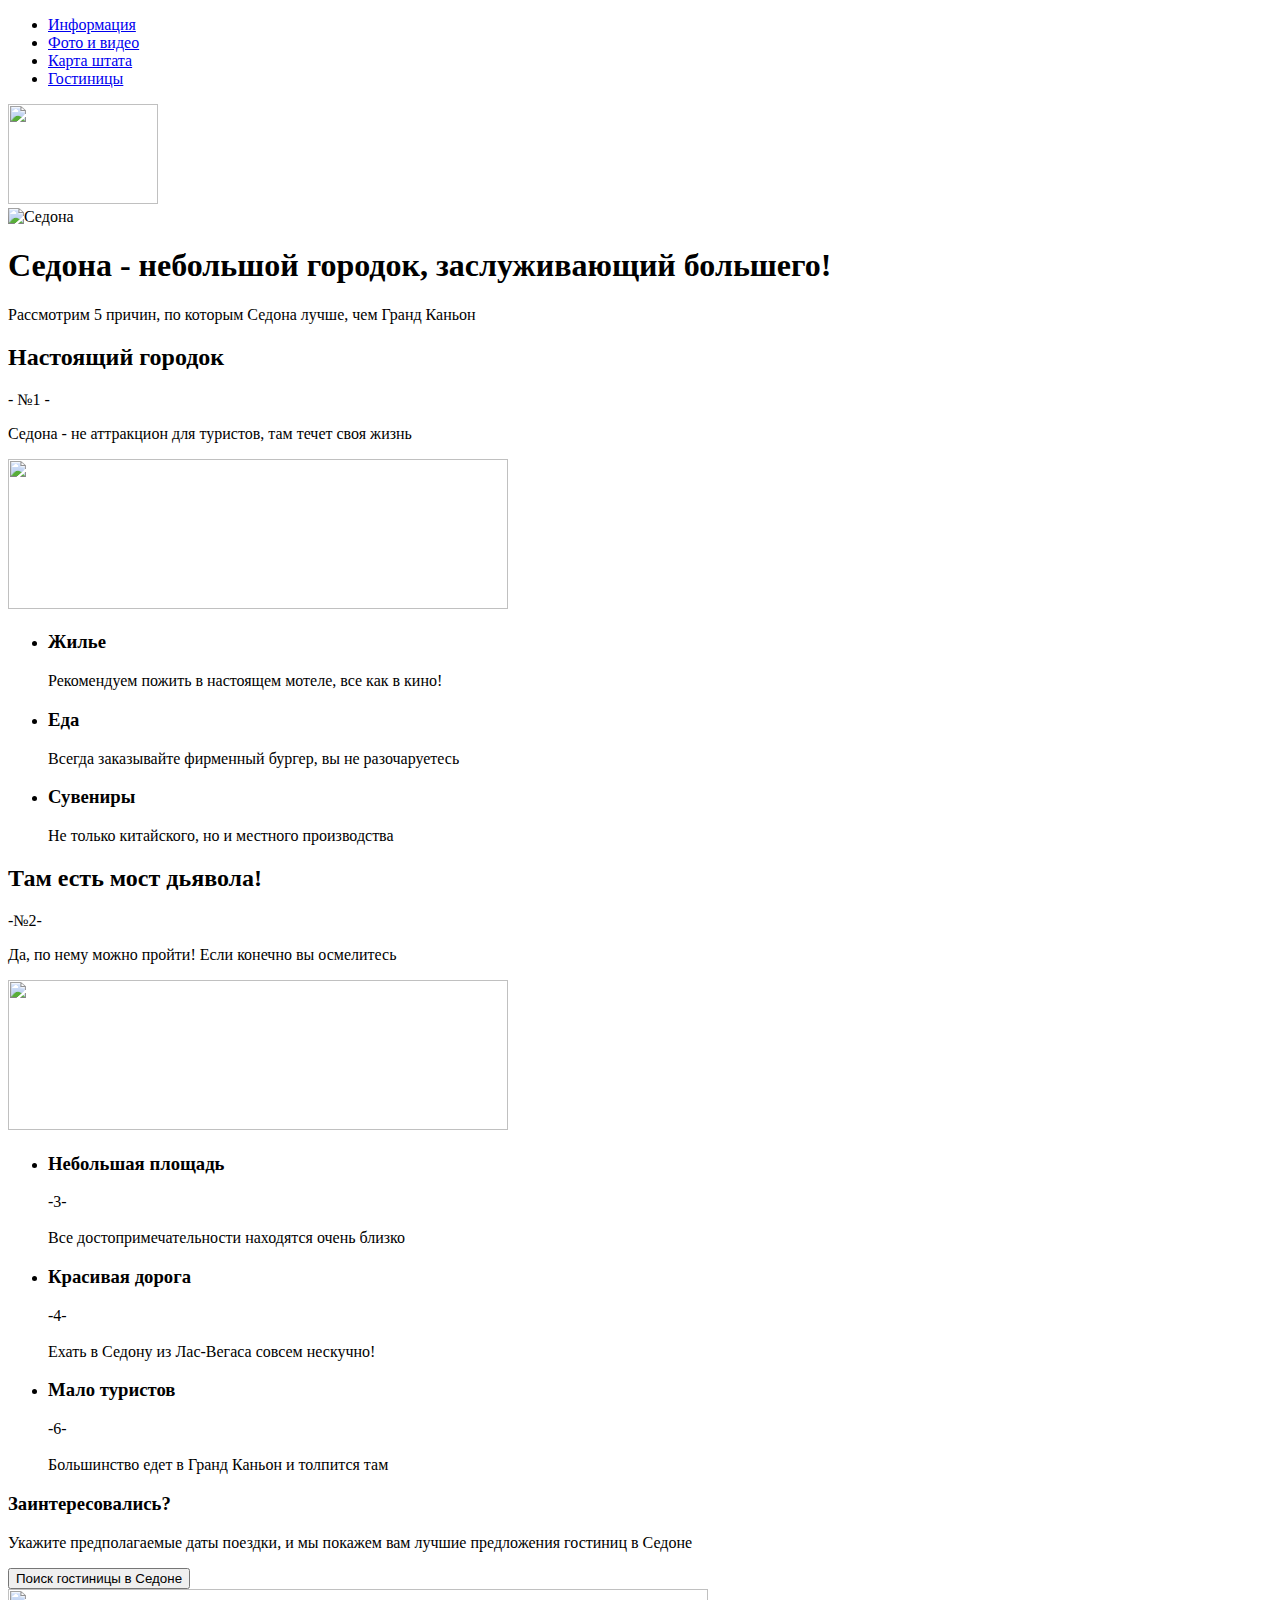
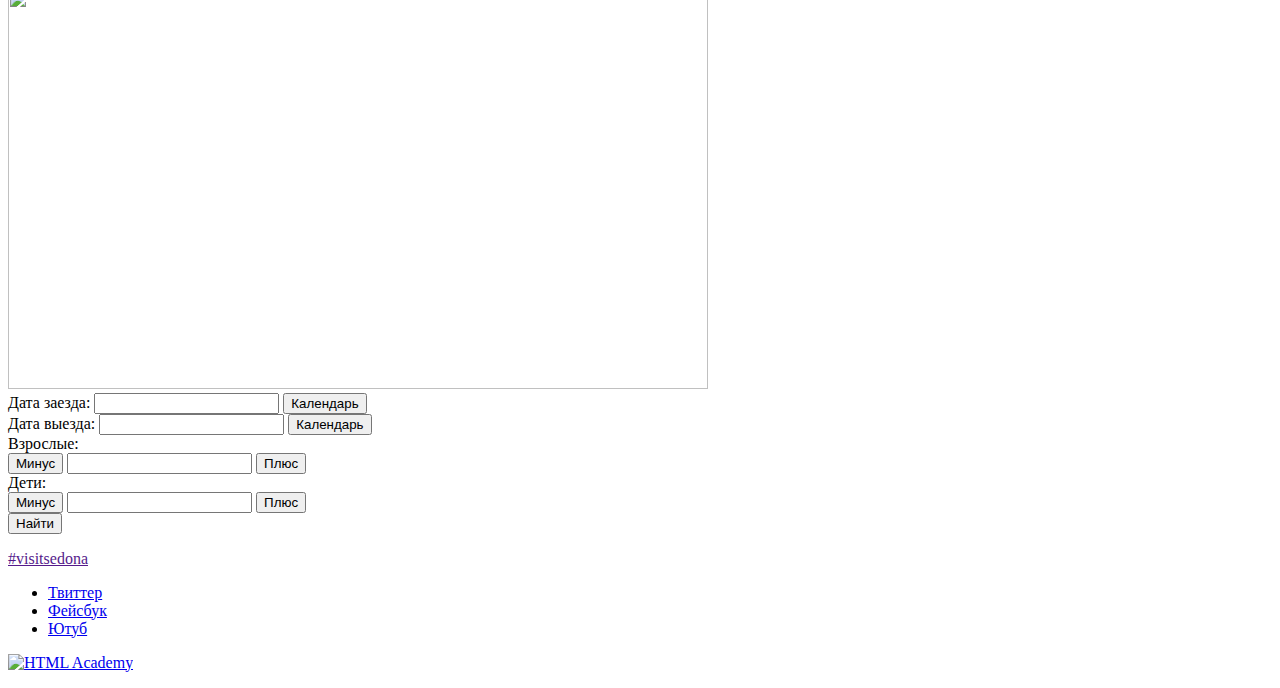
==== index.html @ 8e59f8de "Исправление ошибок" ====
<!DOCTYPE html>
<html lang="ru">
   <head>
      <meta charset="utf-8">
      <title>Добро пожаловать в Седону!</title>
   </head>
   <body>
      <header class="main-header">
         <nav class="menu">
            <ul class="main-menu">
               <li class="menu-item"><a href="info.html" class="item-link">Информация</a>
               </li>
               <li class="menu-item"><a href="gallery.html" class="item-link">Фото и видео</a>
               </li>
               <li class="menu-item"><a href="map.html" class="item-link">Карта штата</a>
               </li>
               <li class="menu-item"><a href="catalog.html" class="item-link">Гостиницы</a>
               </li>
            </ul>
         </nav>
         <div class="header-logo"> 
            <a><img src="http://placehold.it/150x100" width="150" height="100"></a>
         </div>
      </header>
      <main class="main-content">
         <div class="main-logo">
            <img src="http://placehold.it/700x300" width="700" height="300" alt="Седона">
         </div>
         <section class="main-title">
            <h1 class="main-title-reasons">Седона - небольшой городок, заслуживающий большего!</h1>
            <p class="reasons">Рассмотрим 5 причин, по которым Седона лучше, чем Гранд Каньон</p>
         </section>
         <section class="reasons-block-1">
            <h2 class="reasons-block-title">Настоящий городок</h2>
            <p class="reasons-description">- №1 -</p>
            <p class="reasons-description">Седона - не аттракцион для туристов, там течет своя жизнь</p>
            <img src="http://placehold.it/500x150" width="500" height="150" alt="">
         </section>
         <section class="features">
            <ul class="features-list">
               <li class="feature-item">
                  <h3 class="features-housing">Жилье</h3>
                  <p>Рекомендуем пожить в настоящем мотеле, все как в кино!</p>
               </li>
               <li class="feature-item">
                  <h3 class="features-food">Еда</h3>
                  <p>Всегда заказывайте фирменный бургер, вы не разочаруетесь</p>
               </li>
               <li class="feature-item">
                  <h3 class="features-souvenir">Сувениры</h3>
                  <p>Не только китайского, но и местного производства</p>
               </li>
            </ul>
         </section>
         <section class="reasons-block-2">
            <h2 class="reasons-block-title">Там есть мост дьявола!</h2>
            <p class="reasons-description">-№2-</p>
            <p class="reasons-description">Да, по нему можно пройти! Если конечно вы осмелитесь</p>
            <img src="http://placehold.it/500x150" width="500" height="150" alt="">
         </section>
         <section class="reason-row">
            <ul class="reason-list">
               <li class="reason-item">
                  <h3>Небольшая площадь</h3>
                  <p class="reason-text">-3-<br>
                     <br>Все достопримечательности находятся очень близко
                  </p>
               </li>
               <li class="reason-item">
                  <h3>Красивая дорога</h3>
                  <p class="reason-text">-4-<br>
                     <br>Ехать в Седону из Лас-Вегаса совсем нескучно!
                  </p>
               </li>
               <li class="reason-item">
                  <h3>Мало туристов</h3>
                  <p class="reason-text">-6-<br>
                     <br>Большинство едет в Гранд Каньон и толпится там
                  </p>
               </li>
            </ul>
         </section>
         <div class="search">
            <h3 class="search-header">Заинтересовались?</h3>
            <p class="search-description">Укажите предполагаемые даты поездки, и мы покажем вам лучшие предложения гостиниц в Седоне</p>
            <button type="button" class="search-button">Поиск гостиницы в Седоне</button>
         </div>
         <div class="map">
            <img src="http://placehold.it/700x400" alt="" width="700" height="400">
         </div>
         <div class="search-form">
            <form action="" method="">
               <div class="search-parameters">
                  <label class="search-form-label" for="from">Дата заезда:</label>
                  <input class="search-form-text" type="text" id="from">
                  <button type="button" class="search-from-dates">Календарь</button>
               </div>
               <div class="search-parameters">
                  <label class="search-form-label" for="to">Дата выезда:</label>
                  <input class="search-form-text" type="text" id="to">
                  <button type="button" class="search-from-dates">Календарь</button>
               </div>
               <div class="search-parameters">
                  <div class="search-parameters-plus">
                     <label class="search-form-label" for="num1">Взрослые:</label>
                     <div class="numbers">
                        <button class="btn-num-minus">Минус</button>
                        <input class="number-field" type="text" id="num1">
                        <button class="btn-num-plus">Плюс</button>
                     </div>
                  </div>
                  <div class="search-parameters-plus">
                     <label class="search-form-label" for="num2">Дети:</label>
                     <div class="numbers">
                        <button class="btn-num-minus">Минус</button>
                        <input class="number-field" type="text" id="num2">
                        <button class="btn-num-plus">Плюс</button>
                     </div>
                  </div>
               </div>
               <button type="button" class="search-button2">Найти</button>
            </form>
         </div>
      </main>
      <footer class="main-footer">
         <p class="tag"><a href="" class="footer-tag">#visitsedona</a>
         </p>
         <div class="footer-social">
            <ul class="footer-social-list">
               <li><a class="social-button" href="#">Твиттер</a></li>
               <li><a class="social-button" href="#">Фейсбук</a></li>
               <li><a class="social-button" href="#">Ютуб</a></li>
            </ul>
         </div>
         <p class="footer-copyright">
            <a class="academy-copyright" href="https://htmlacademy.ru/intensive/htmlcss"><img src="http://placehold.it/150x50" width="150" height="50" alt="HTML Academy"></a>
         </p>
      </footer>
   </body>
</html>
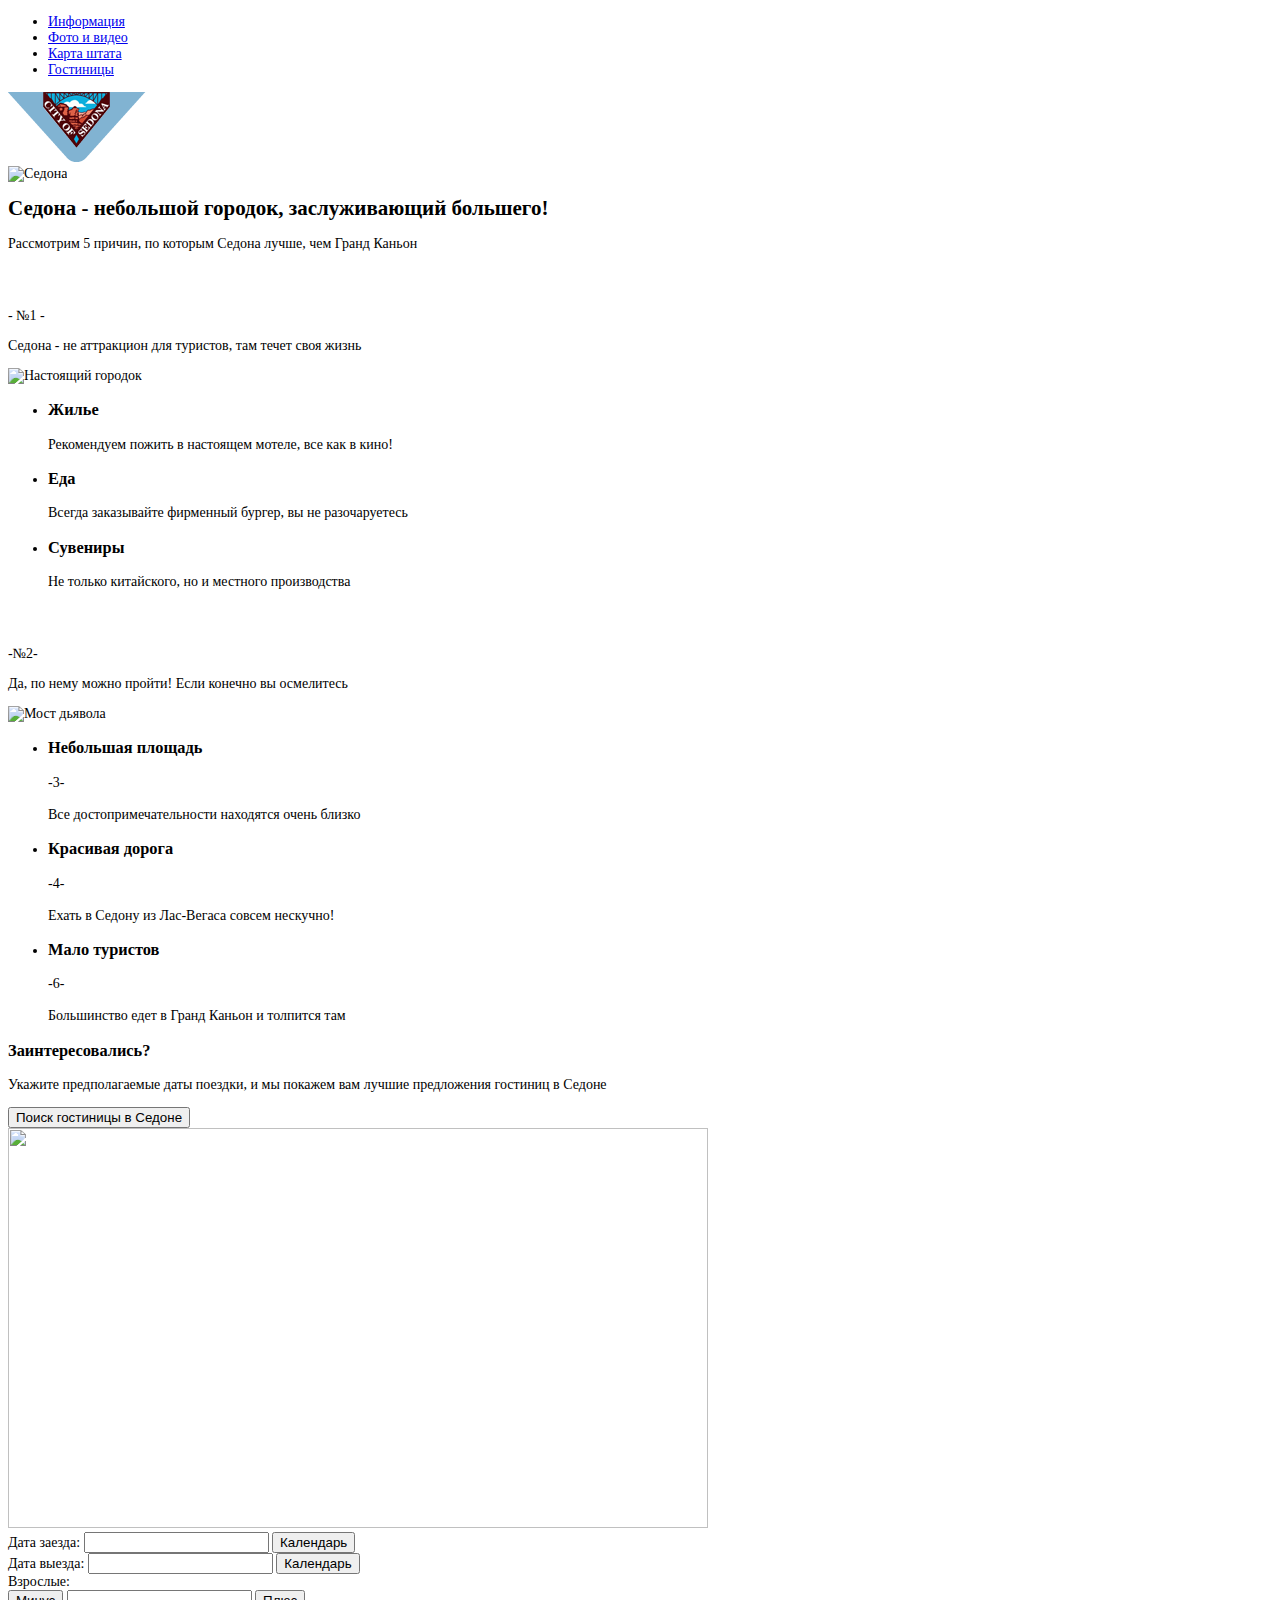
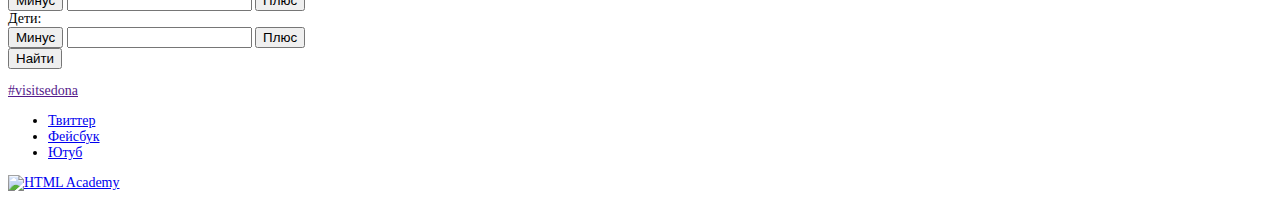
==== commit 8e2864b2: "Добавление изображений и стилей" ====
--- a/index.html
+++ b/index.html
@@ -3,6 +3,7 @@
    <head>
       <meta charset="utf-8">
       <title>Добро пожаловать в Седону!</title>
+      <link href="css/style.css" rel="stylesheet">
    </head>
    <body>
       <header class="main-header">
@@ -19,12 +20,12 @@
             </ul>
          </nav>
          <div class="header-logo"> 
-            <a><img src="http://placehold.it/150x100" width="150" height="100"></a>
+            <a><img src="img/nav-logo.png" width="138" height="70" alt="Седона-сити"></a>
          </div>
       </header>
       <main class="main-content">
          <div class="main-logo">
-            <img src="http://placehold.it/700x300" width="700" height="300" alt="Седона">
+            <img src="img/main-image.jpeg" width="1200" height="780" alt="Седона">
          </div>
          <section class="main-title">
             <h1 class="main-title-reasons">Седона - небольшой городок, заслуживающий большего!</h1>
@@ -34,7 +35,7 @@
             <h2 class="reasons-block-title">Настоящий городок</h2>
             <p class="reasons-description">- №1 -</p>
             <p class="reasons-description">Седона - не аттракцион для туристов, там течет своя жизнь</p>
-            <img src="http://placehold.it/500x150" width="500" height="150" alt="">
+            <img src="img/sedona-view1.jpeg" width="800" height="256" alt="Настоящий городок">
          </section>
          <section class="features">
             <ul class="features-list">
@@ -56,7 +57,7 @@
             <h2 class="reasons-block-title">Там есть мост дьявола!</h2>
             <p class="reasons-description">-№2-</p>
             <p class="reasons-description">Да, по нему можно пройти! Если конечно вы осмелитесь</p>
-            <img src="http://placehold.it/500x150" width="500" height="150" alt="">
+            <img src="img/sedona-view2.jpeg" width="800" height="256" alt="Мост дьявола">
          </section>
          <section class="reason-row">
             <ul class="reason-list">
--- a/css/style.css
+++ b/css/style.css
@@ -0,0 +1,23 @@
+body {
+    font-size: 14px;
+    line-height: normal;
+    color: black;
+    font-weight: normal;
+    font-family: "PT Sans";
+}
+
+.main-title-reasons {
+    font-size: 21px;
+    line-height: 1.238;
+    color: rgb(0, 0, 0);
+    font-weight: bold;
+    font-family: "PT Sans";
+}
+
+.reasons-block-title {
+    font-size: 21px;
+    line-height: 1;
+    color: rgb(255, 255, 255);
+    font-weight: bold;
+    font-family: "PT Sans";     
+}
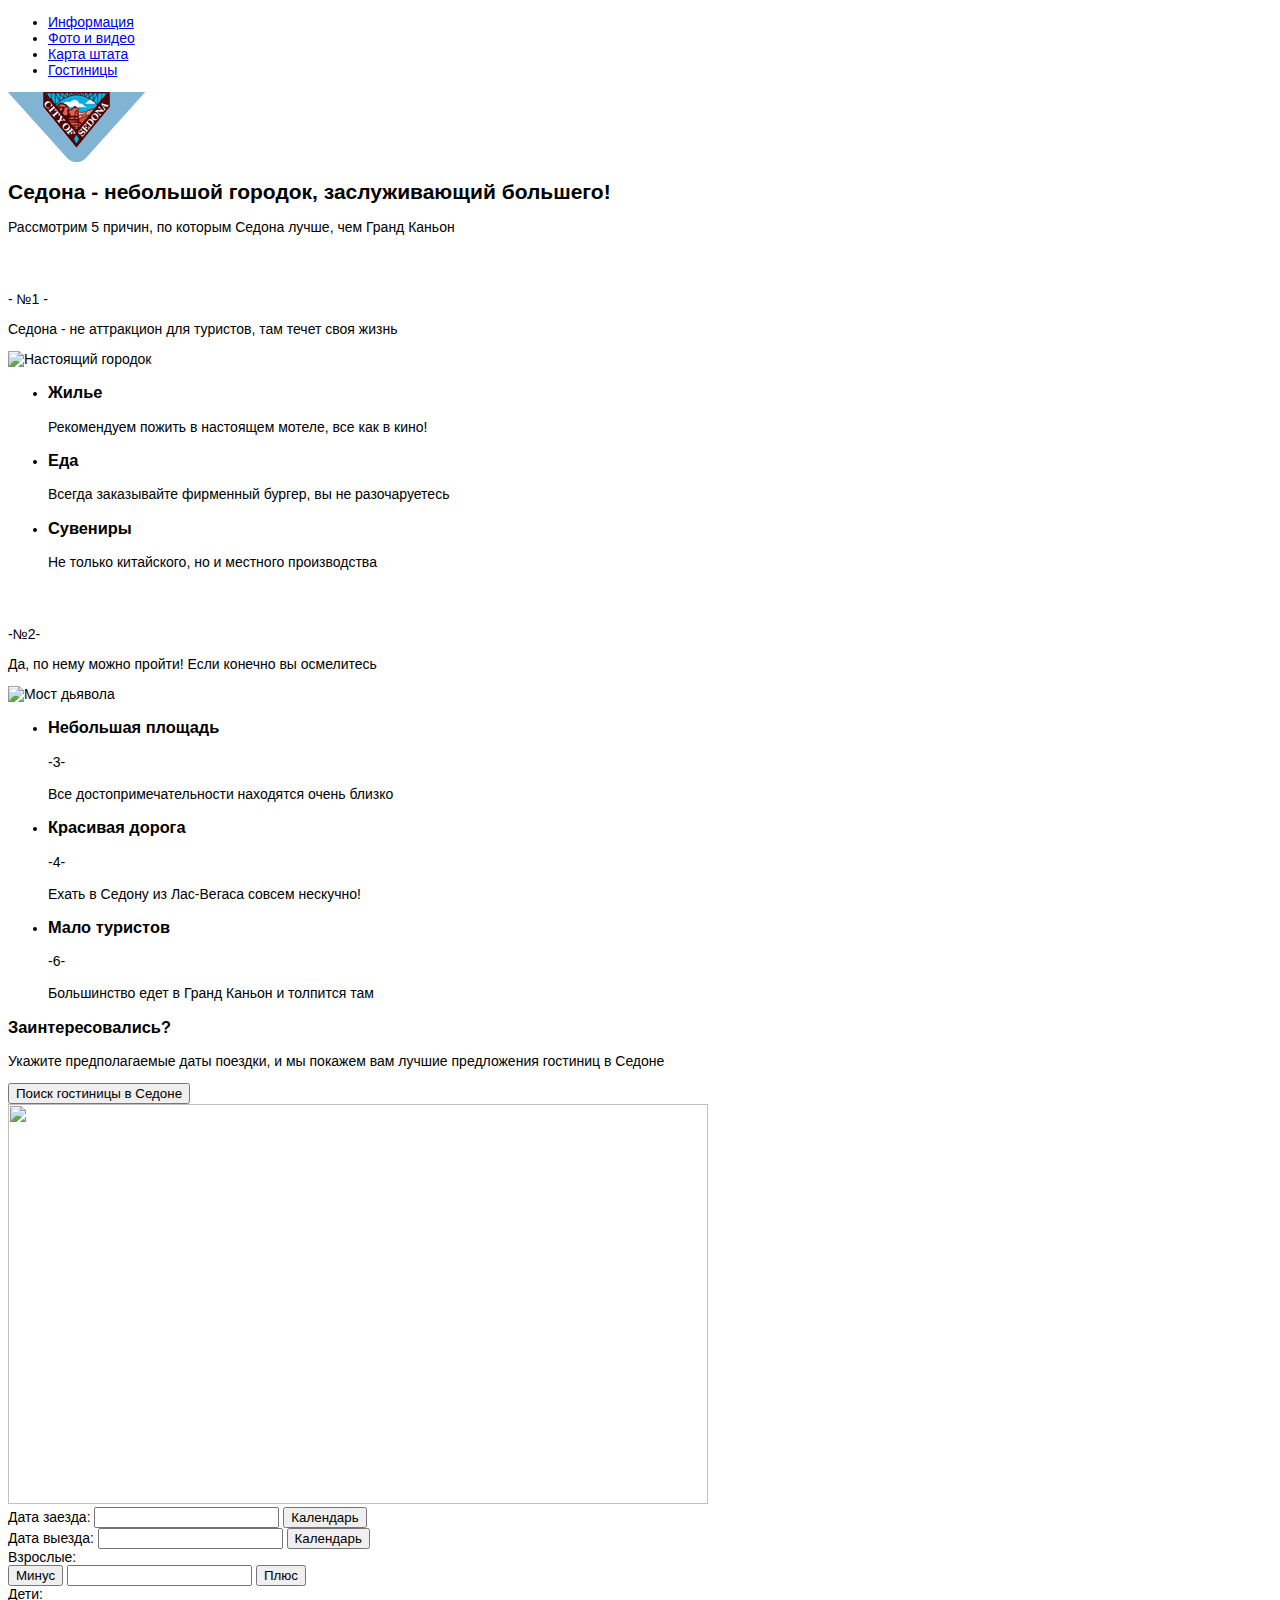
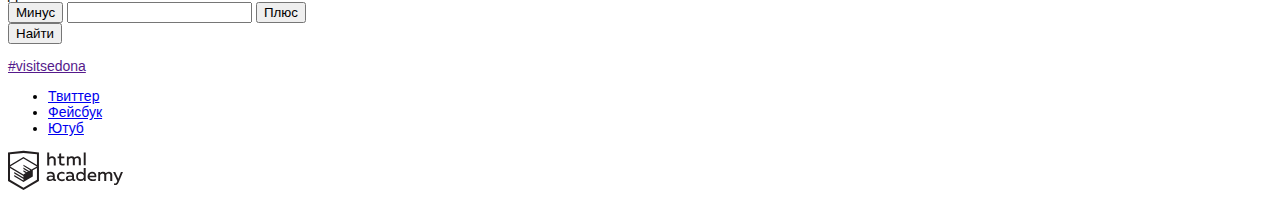
==== commit db00433d: "Исправления" ====
--- a/index.html
+++ b/index.html
@@ -25,7 +25,6 @@
       </header>
       <main class="main-content">
          <div class="main-logo">
-            <img src="img/main-image.jpeg" width="1200" height="780" alt="Седона">
          </div>
          <section class="main-title">
             <h1 class="main-title-reasons">Седона - небольшой городок, заслуживающий большего!</h1>
@@ -134,7 +133,7 @@
             </ul>
          </div>
          <p class="footer-copyright">
-            <a class="academy-copyright" href="https://htmlacademy.ru/intensive/htmlcss"><img src="http://placehold.it/150x50" width="150" height="50" alt="HTML Academy"></a>
+            <a class="academy-copyright" href="https://htmlacademy.ru/intensive/htmlcss"><img src="img/logo-htmlacademy.svg" width="115" height="41" alt="HTML Academy"></a>
          </p>
       </footer>
    </body>
--- a/css/style.css
+++ b/css/style.css
@@ -3,7 +3,7 @@
     line-height: normal;
     color: black;
     font-weight: normal;
-    font-family: "PT Sans";
+    font-family: "PT Sans", "Arial", serif;
 }
 
 .main-title-reasons {
@@ -11,7 +11,7 @@
     line-height: 1.238;
     color: rgb(0, 0, 0);
     font-weight: bold;
-    font-family: "PT Sans";
+    font-family: "PT Sans", "Arial", serif;
 }
 
 .reasons-block-title {
@@ -19,5 +19,5 @@
     line-height: 1;
     color: rgb(255, 255, 255);
     font-weight: bold;
-    font-family: "PT Sans";     
+    font-family: "PT Sans", "Arial", serif;   
 }
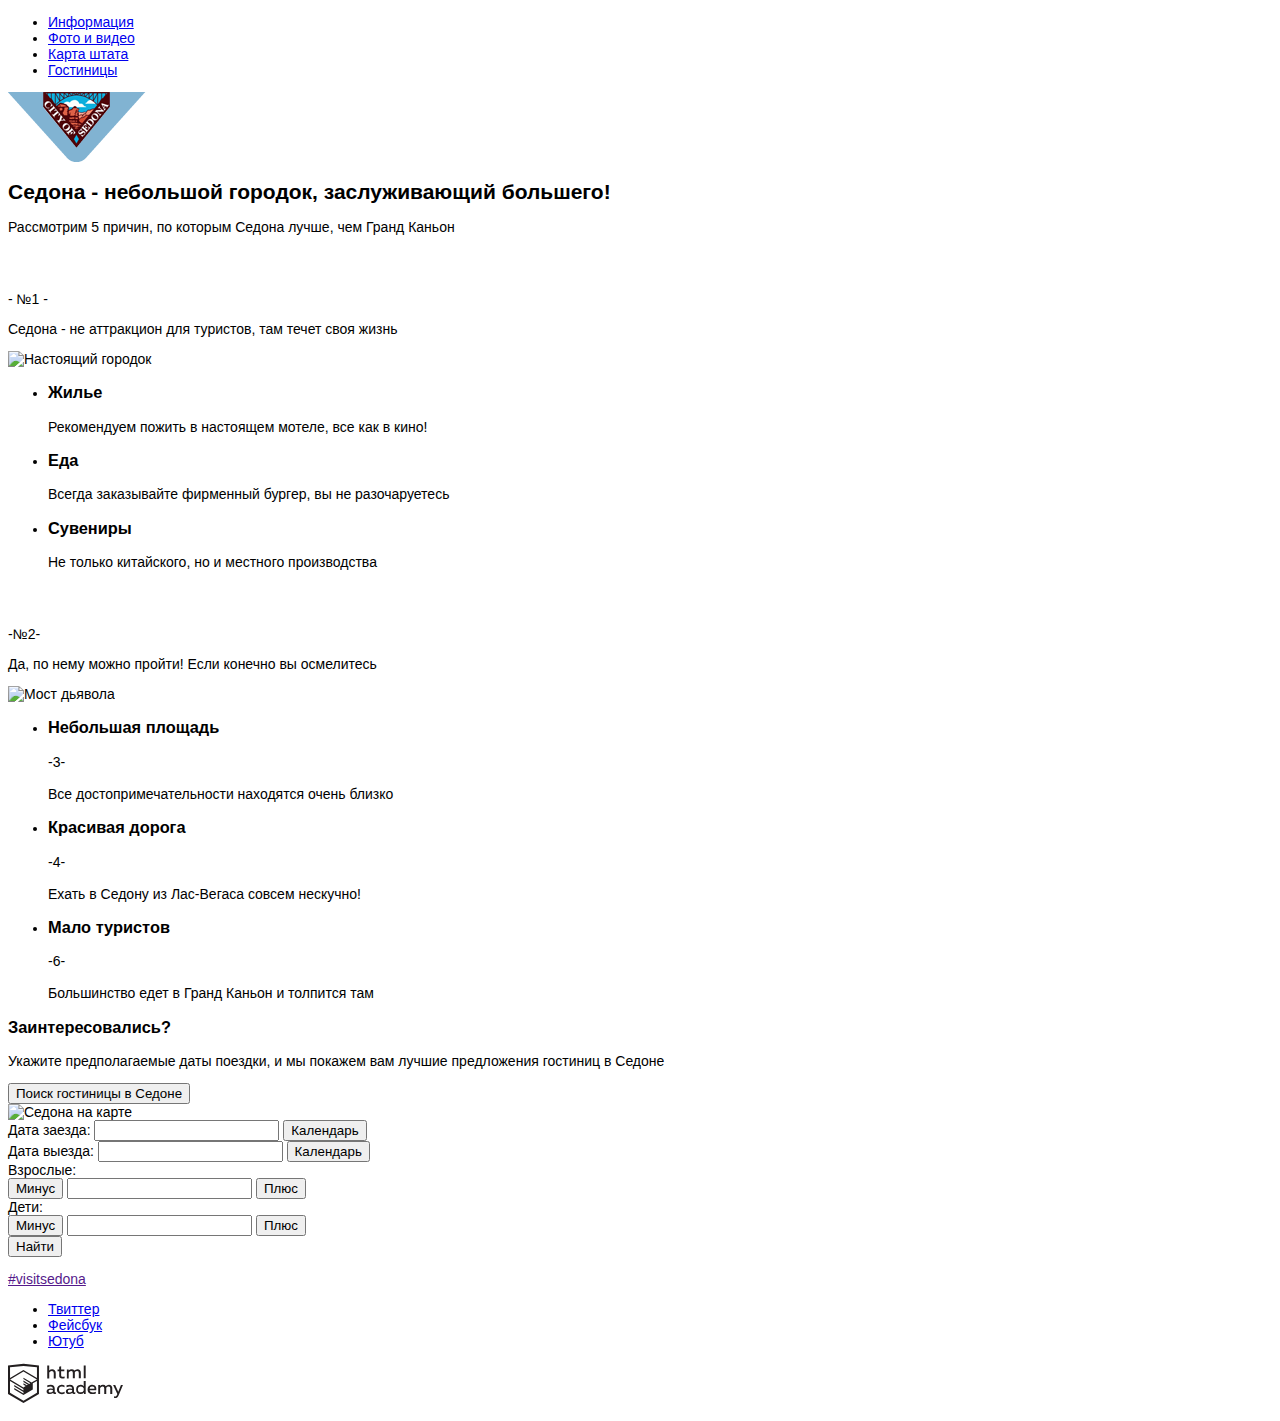
==== commit b6265147: "Исправления" ====
--- a/index.html
+++ b/index.html
@@ -86,7 +86,7 @@
             <button type="button" class="search-button">Поиск гостиницы в Седоне</button>
          </div>
          <div class="map">
-            <img src="http://placehold.it/700x400" alt="" width="700" height="400">
+            <img src="http://placehold.it/700x400" width="700" height="400" alt="Седона на карте">
          </div>
          <div class="search-form">
             <form action="" method="">
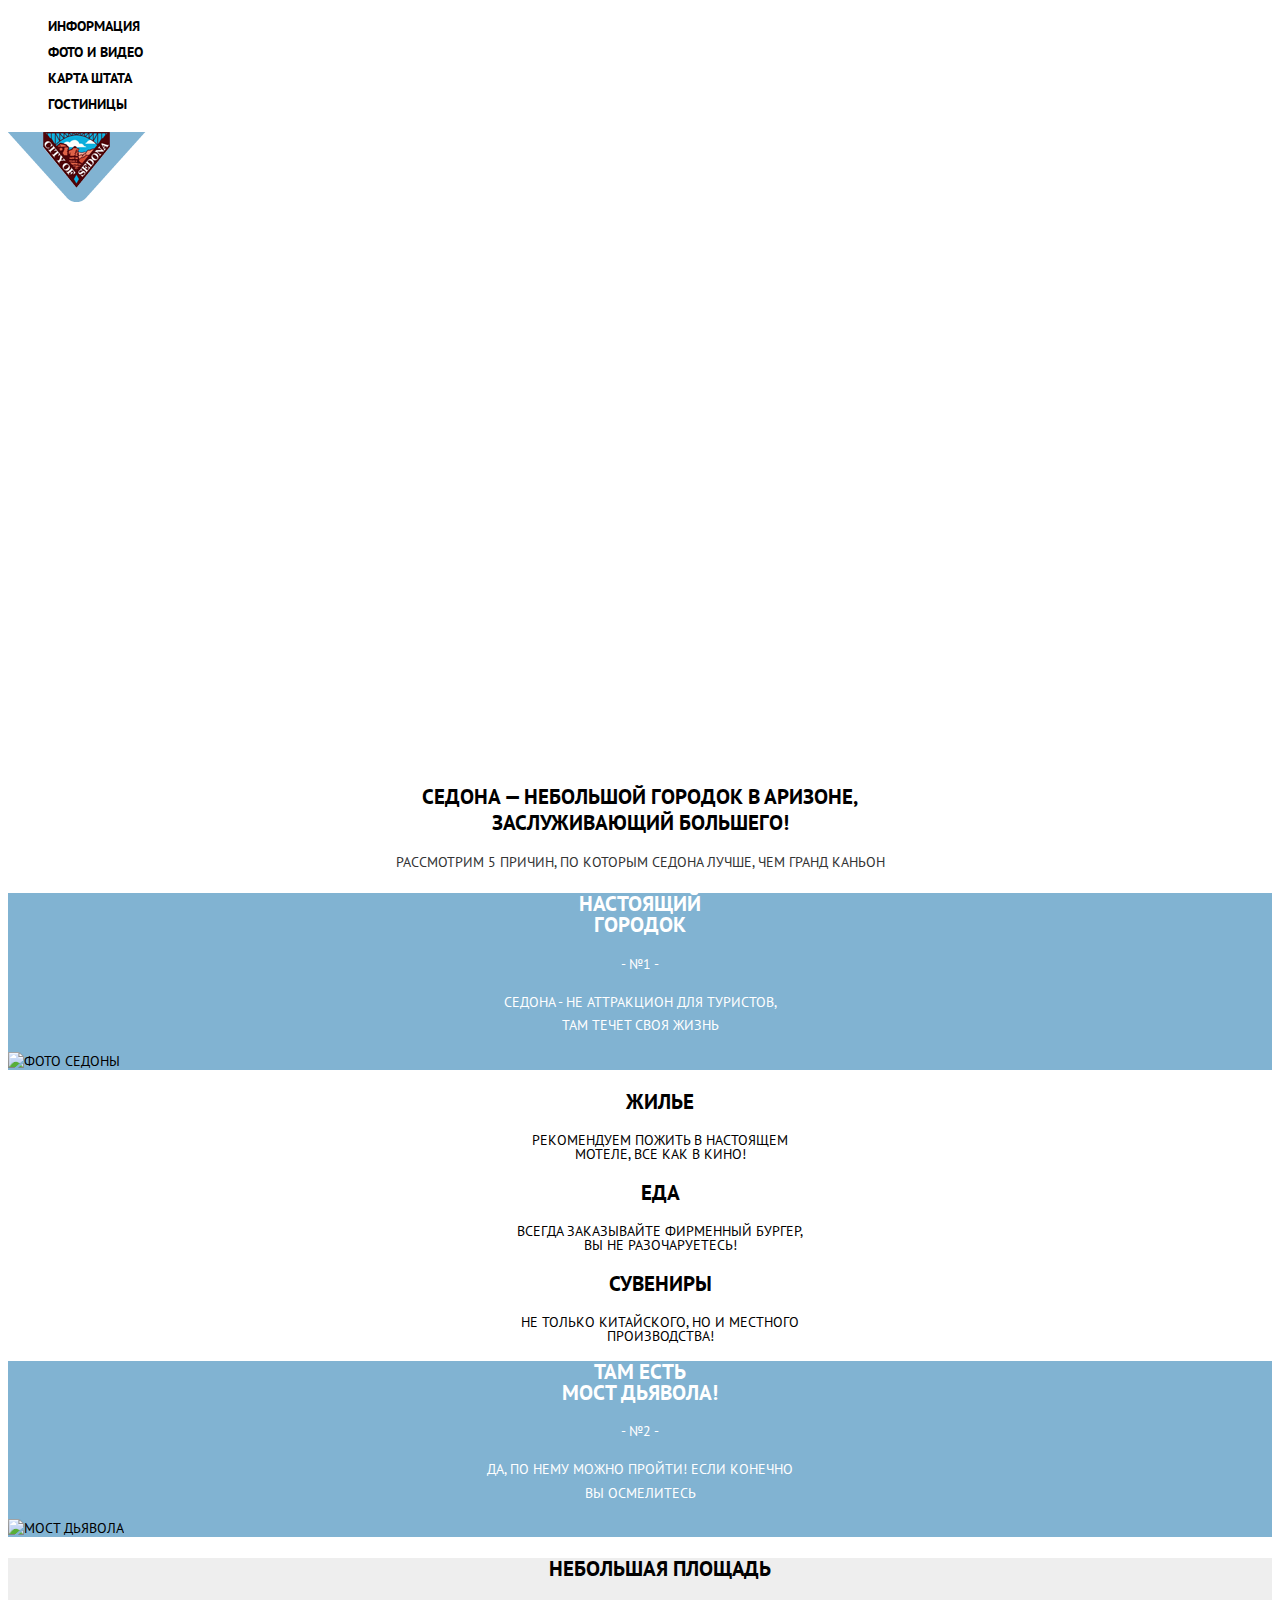
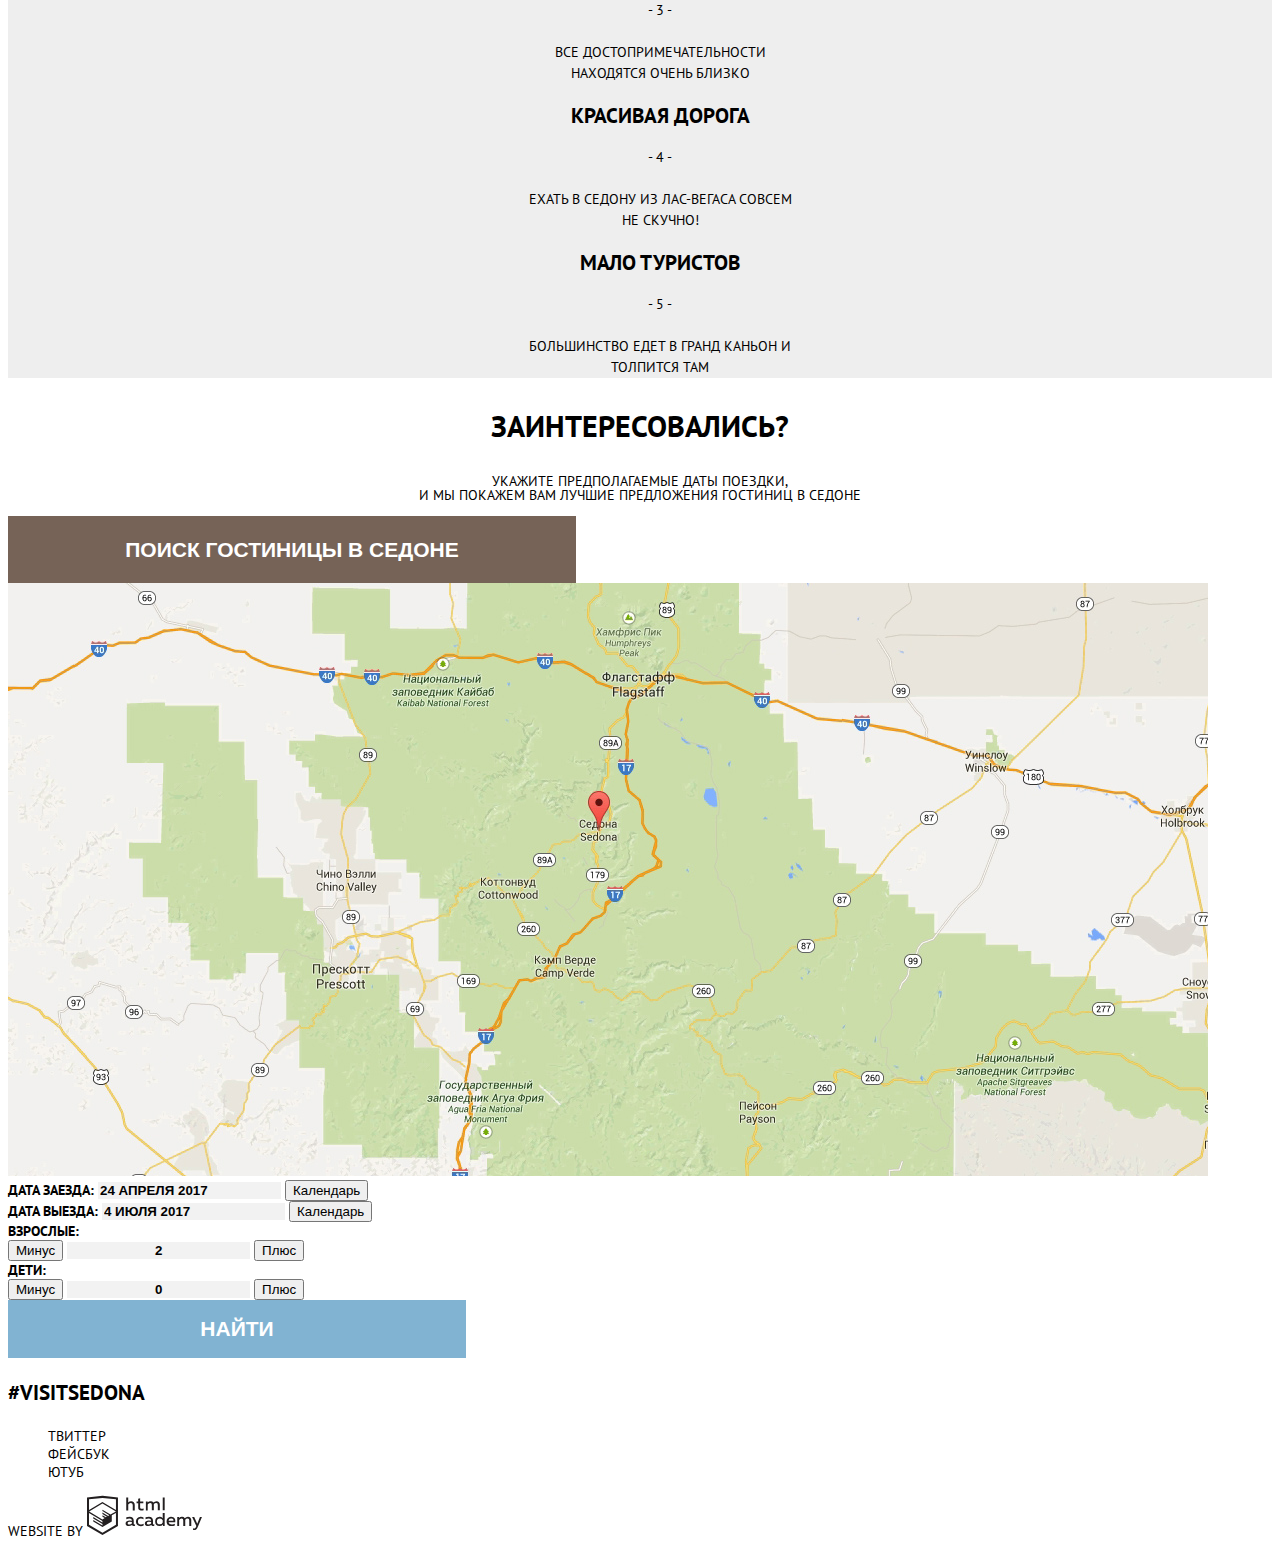
==== commit c5bee9e5: "Базовая стилизация" ====
--- a/index.html
+++ b/index.html
@@ -3,6 +3,7 @@
    <head>
       <meta charset="utf-8">
       <title>Добро пожаловать в Седону!</title>
+      <link href="https://fonts.googleapis.com/css?family=PT+Sans:400,700&amp;subset=cyrillic" rel="stylesheet">
       <link href="css/style.css" rel="stylesheet">
    </head>
    <body>
@@ -27,77 +28,98 @@
          <div class="main-logo">
          </div>
          <section class="main-title">
-            <h1 class="main-title-reasons">Седона - небольшой городок, заслуживающий большего!</h1>
+            <h1 class="main-title-reasons">Седона — небольшой городок в Аризоне,<br>
+            заслуживающий большего!
+            </h1>
             <p class="reasons">Рассмотрим 5 причин, по которым Седона лучше, чем Гранд Каньон</p>
          </section>
          <section class="reasons-block-1">
-            <h2 class="reasons-block-title">Настоящий городок</h2>
+            <h2 class="reasons-block-title">Настоящий<br>
+            городок
+            </h2>
             <p class="reasons-description">- №1 -</p>
-            <p class="reasons-description">Седона - не аттракцион для туристов, там течет своя жизнь</p>
-            <img src="img/sedona-view1.jpeg" width="800" height="256" alt="Настоящий городок">
+            <p class="reasons-description">Седона - не аттракцион для туристов,<br>
+            там течет своя жизнь
+            </p>
+            <img src="img/sedona-view1.jpeg" width="800" height="256" alt="Фото Седоны">
          </section>
          <section class="features">
             <ul class="features-list">
                <li class="feature-item">
                   <h3 class="features-housing">Жилье</h3>
-                  <p>Рекомендуем пожить в настоящем мотеле, все как в кино!</p>
+                  <p>Рекомендуем пожить в настоящем<br>
+                   мотеле, все как в кино!
+                   </p>
                </li>
                <li class="feature-item">
                   <h3 class="features-food">Еда</h3>
-                  <p>Всегда заказывайте фирменный бургер, вы не разочаруетесь</p>
+                  <p>Всегда заказывайте фирменный бургер,<br>
+                   вы не разочаруетесь!
+                   </p>
                </li>
                <li class="feature-item">
                   <h3 class="features-souvenir">Сувениры</h3>
-                  <p>Не только китайского, но и местного производства</p>
+                  <p>Не только китайского, но и местного<br>
+                  производства!
+                  </p>
                </li>
             </ul>
          </section>
          <section class="reasons-block-2">
-            <h2 class="reasons-block-title">Там есть мост дьявола!</h2>
-            <p class="reasons-description">-№2-</p>
-            <p class="reasons-description">Да, по нему можно пройти! Если конечно вы осмелитесь</p>
+            <h2 class="reasons-block-title">Там есть<br>
+            мост дьявола!
+            </h2>
+            <p class="reasons-description">- №2 -</p>
+            <p class="reasons-description">Да, по нему можно пройти! Если конечно<br>
+            вы осмелитесь
+            </p>
             <img src="img/sedona-view2.jpeg" width="800" height="256" alt="Мост дьявола">
          </section>
          <section class="reason-row">
             <ul class="reason-list">
                <li class="reason-item">
                   <h3>Небольшая площадь</h3>
-                  <p class="reason-text">-3-<br>
-                     <br>Все достопримечательности находятся очень близко
+                  <p class="reason-text">- 3 -<br>
+                     <br>Все достопримечательности<br>
+                     находятся очень близко
                   </p>
                </li>
                <li class="reason-item">
                   <h3>Красивая дорога</h3>
-                  <p class="reason-text">-4-<br>
-                     <br>Ехать в Седону из Лас-Вегаса совсем нескучно!
+                  <p class="reason-text">- 4 -<br>
+                     <br>Ехать в Седону из Лас-Вегаса совсем<br>
+                     не скучно!
                   </p>
                </li>
                <li class="reason-item">
                   <h3>Мало туристов</h3>
-                  <p class="reason-text">-6-<br>
-                     <br>Большинство едет в Гранд Каньон и толпится там
+                  <p class="reason-text">- 5 -<br>
+                     <br>Большинство едет в Гранд Каньон и<br>
+                     толпится там
                   </p>
                </li>
             </ul>
          </section>
          <div class="search">
             <h3 class="search-header">Заинтересовались?</h3>
-            <p class="search-description">Укажите предполагаемые даты поездки, и мы покажем вам лучшие предложения гостиниц в Седоне</p>
+            <p class="search-description">Укажите предполагаемые даты поездки,<br>
+            и мы покажем вам лучшие предложения гостиниц в Седоне
+            </p>
             <button type="button" class="search-button">Поиск гостиницы в Седоне</button>
          </div>
          <div class="map">
-            <img src="http://placehold.it/700x400" width="700" height="400" alt="Седона на карте">
+            <img src="img/map.jpg" width="1200" height="593" alt="Седона на карте">
          </div>
          <div class="search-form">
             <form action="" method="">
                <div class="search-parameters">
                   <label class="search-form-label" for="from">Дата заезда:</label>
-                  <input class="search-form-text" type="text" id="from">
+                  <input class="search-form-text" type="text" id="from" value="24 апреля 2017">
                   <button type="button" class="search-from-dates">Календарь</button>
                </div>
                <div class="search-parameters">
                   <label class="search-form-label" for="to">Дата выезда:</label>
-                  <input class="search-form-text" type="text" id="to">
+                  <input class="search-form-text" type="text" id="to" value="4 июля 2017">
                   <button type="button" class="search-from-dates">Календарь</button>
                </div>
                <div class="search-parameters">
@@ -105,7 +127,7 @@
                      <label class="search-form-label" for="num1">Взрослые:</label>
                      <div class="numbers">
                         <button class="btn-num-minus">Минус</button>
-                        <input class="number-field" type="text" id="num1">
+                        <input class="number-field" type="text" id="num1" value="2">
                         <button class="btn-num-plus">Плюс</button>
                      </div>
                   </div>
@@ -113,7 +135,7 @@
                      <label class="search-form-label" for="num2">Дети:</label>
                      <div class="numbers">
                         <button class="btn-num-minus">Минус</button>
-                        <input class="number-field" type="text" id="num2">
+                        <input class="number-field" type="text" id="num2" value="0">
                         <button class="btn-num-plus">Плюс</button>
                      </div>
                   </div>
@@ -123,7 +145,7 @@
          </div>
       </main>
       <footer class="main-footer">
-         <p class="tag"><a href="" class="footer-tag">#visitsedona</a>
+         <p class="footer-tag">#visitsedona
          </p>
          <div class="footer-social">
             <ul class="footer-social-list">
@@ -132,7 +154,7 @@
                <li><a class="social-button" href="#">Ютуб</a></li>
             </ul>
          </div>
-         <p class="footer-copyright">
+         <p class="footer-copyright">Website by
             <a class="academy-copyright" href="https://htmlacademy.ru/intensive/htmlcss"><img src="img/logo-htmlacademy.svg" width="115" height="41" alt="HTML Academy"></a>
          </p>
       </footer>
--- a/css/style.css
+++ b/css/style.css
@@ -1,23 +1,343 @@
 body {
-    font-size: 14px;
-    line-height: normal;
-    color: black;
-    font-weight: normal;
-    font-family: "PT Sans", "Arial", serif;
+  font-size: 14px;
+  line-height: normal;
+  color: rgb(0, 0, 0);
+  font-weight: normal;
+  font-family: "PT Sans", "Arial", serif;
+  text-transform: uppercase;
+}
+
+a {
+  text-decoration: none;
+  color: rgb(0, 0, 0);
+}
+
+ul {
+  list-style: none;
+}
+
+.item-link {
+  font-weight: bold;
+  line-height: 1.857;
+  text-align: center;
+}
+
+.item-link:hover {
+  color: rgb(129, 179, 210);
+}
+
+.item-link:active {
+  color: rgb(178, 178, 178);
+}
+
+.main-logo {
+  width: 1200px;
+  height: 564px;
+  background-image: url(img/main-image.jpg);
+}
+
+
+.main-title {
+  text-align: center;
+  background-color: rgb(255, 255, 255);
 }
 
 .main-title-reasons {
-    font-size: 21px;
-    line-height: 1.238;
-    color: rgb(0, 0, 0);
-    font-weight: bold;
-    font-family: "PT Sans", "Arial", serif;
-}
-
+  font-size: 21px;
+  line-height: 1.238;
+  color: rgb(0, 0, 0);
+  font-weight: bold;
+}
+
+.reasons {
+  color: rgb(51, 51, 51);
+  line-height: 1.857;
+  text-align: center;
+}
+
+
+.reasons-block-1 {
+  background-color: rgb(129, 179, 210);
+}
+ 
 .reasons-block-title {
-    font-size: 21px;
-    line-height: 1;
-    color: rgb(255, 255, 255);
-    font-weight: bold;
-    font-family: "PT Sans", "Arial", serif;   
-}
+  font-size: 21px;
+  color: rgb(255, 255, 255);
+  font-weight: bold;
+  line-height: 1;
+  text-align: center;
+ }
+
+ .reasons-description {
+  color: rgb(255, 255, 255);
+  line-height: 1.7;
+  text-align: center;
+}
+
+.reasons-block-2 {
+  background-color: rgb(129, 179, 210);
+}
+
+.feature-item h3 {
+  font-size: 21px;
+  color: rgb(0, 0, 0);
+  font-weight: bold;
+  line-height: 1;
+  text-align: center;
+}
+
+ .feature-item p {
+  color: rgb(0, 0, 0);
+  font-weight: normal;
+  line-height: 1;
+  text-align: center;
+}
+
+.reason-row {
+  background-color: rgb(238, 238, 238);
+}
+
+.reason-item h3 {
+  font-size: 21px;
+  color: rgb(0, 0, 0);
+  font-weight: bold;
+  line-height: 1;
+  text-align: center;
+}
+
+ .reason-text {
+  font-weight: normal;
+  text-align: center;
+  line-height: 1.5;
+}
+
+ .search h3 {
+  font-size: 30px;
+  color: rgb(0, 0, 0);
+  font-weight: bold;
+  line-height: 1.2;
+  text-align: center;
+}
+
+ .search p {
+  color: rgb(0, 0, 0);
+  font-weight: normal;
+  line-height: 1;
+  text-align: center;
+ }
+
+ .search-button {
+  width: 568px;
+  height: 67px;
+  font-size: 21px;
+  color: rgb(255, 255, 255);
+  font-weight: bold;
+  text-transform: uppercase;
+  line-height: 1.238;
+  text-align: center;
+  background-color: rgb(118, 99, 87);
+  border: none;
+ }
+
+ .search-button:hover {
+  background-color: rgb(96, 78, 67);
+  border: none;
+}
+ 
+ .search-button:active {
+  color: rgba(255, 255, 255, 0.302);
+  background-color: rgb(80, 62, 51);
+  border: none;
+ }
+
+ .search-form-label {
+  color: rgb(0, 0, 0);
+  font-weight: bold;
+  text-align: left;
+}
+ 
+.search-form-text {
+  font-weight: bold;
+  text-transform: uppercase;
+  text-align: left;
+  background-color: rgb(242, 242,242);
+  border: none;
+}
+ 
+.search-form-text:hover {
+  background-color: rgb(235, 235,235);
+  border: none;
+}
+ 
+.search-form-text:focus {
+  background-color: rgb(255, 255,255);
+}
+
+.number-field {
+  color: rgb(0, 0, 0);
+  font-weight: bold;
+  text-transform: uppercase;
+  text-align: center;
+  background-color: rgb(242, 242,242);
+  border: none;
+}
+
+.search-button2 {
+  width: 458px;
+  height: 58px;
+  font-size: 21px;
+  color: rgb(255, 255, 255);
+  font-weight: bold;
+  text-transform: uppercase;
+  text-align: center;
+  background-color: #81b3d2;
+  border: none;
+}
+ 
+.search-button2:hover {
+  background-color: rgb(102, 158, 192);
+  border: none;
+}
+ 
+.search-button2:active {
+  background-color: rgb(84, 150, 189);
+  color: rgba(255, 255, 255, 0.302);
+}
+
+.filters {
+  background-image: url(img/filter-background.png);
+  background-color: rgb(131, 171, 202);
+}
+
+.form-container {
+  border: none;
+}
+
+.filter-title {
+  font-size: 16px;
+  color: rgb(255, 255, 255);
+  font-weight: bold;
+  line-height: 1.313;
+  text-align: left;
+}
+
+.filter-option {
+  color: rgb(255, 255, 255);
+  line-height: 1.5;
+  text-align: left;
+}
+
+.filter-button {
+  color: rgb(255, 255, 255);
+  line-height: 1.5;
+  width: 137px;
+  height: 36px;
+  background-color: transparent;
+  text-transform: uppercase;
+  border: 2px solid rgb(255,255,255);
+}
+
+.filter-button:hover {
+  color: rgb(0, 0, 0);
+  background-color: rgb(255,255,255);
+  border: 2px solid rgb(255,255,255);
+}
+
+
+.hotel-sort-num {
+  font-size: 21px;
+  font-weight: bold;
+  line-height: 1.238;
+  text-align: left;
+}
+
+.hotel-sort-find {
+  font-size: 12px;
+  color: rgb(0, 0, 0);
+  line-height: 1.5;
+  text-align: left;
+}
+
+.hotel-sort_link {
+  font-size: 12px;
+  color: rgb(242, 242, 242);
+  line-height: 1.5;
+  text-align: left;
+  text-decoration: none; 
+  border-bottom: 1px dotted rgb(129, 179, 210);
+}
+
+.hotel-sort_link:hover {
+  color: rgb(129, 179, 210);
+}
+
+.hotel-sort_link:active {
+  color: rgb(0, 0, 0);
+  text-decoration: none; 
+  border: none;
+}
+
+.hotel-name-link {
+  font-size: 21px;
+  font-weight: bold;
+  line-height: 1.238;
+  text-align: left;
+}
+
+.hotel-name-link:hover {
+  color: rgb(129, 179, 210);
+}
+
+.hotel-name-link:active {
+  color: rgb(242, 242, 242);
+}
+
+.hotel-type,
+.hotel-price {
+  color: rgb(51, 51, 51);
+  line-height: 1.5;
+  text-align: left;
+}
+
+.button1 {
+  color: rgb(255, 255, 255);
+  background-color: rgb(129, 179, 210);
+}
+
+.button1:hover {
+  color: rgb(255, 255, 255);
+  background-color: rgb(102, 158, 192);
+}
+
+.button1:active {
+  color: rgba(255, 255, 255, 0.302);
+  background-color: rgb(84, 150, 189);
+}
+
+.button2 {
+  color: rgb(255, 255, 255);
+  background-color: rgb(118, 99, 87);
+}
+
+.button2:hover {
+  color: rgb(255, 255, 255);
+  background-color: rgb(96, 78, 67);
+}
+
+.button2:active {
+  color: rgba(255, 255, 255, 0.302);
+  background-color: rgb(80, 62, 51);
+}
+
+.hotel-rating {
+  color: rgb(177, 177, 177);
+  background-color: rgb(242, 242, 242);
+}
+
+
+
+.footer-tag {
+ font-size: 21px;
+ font-weight: bold;
+}
+ 
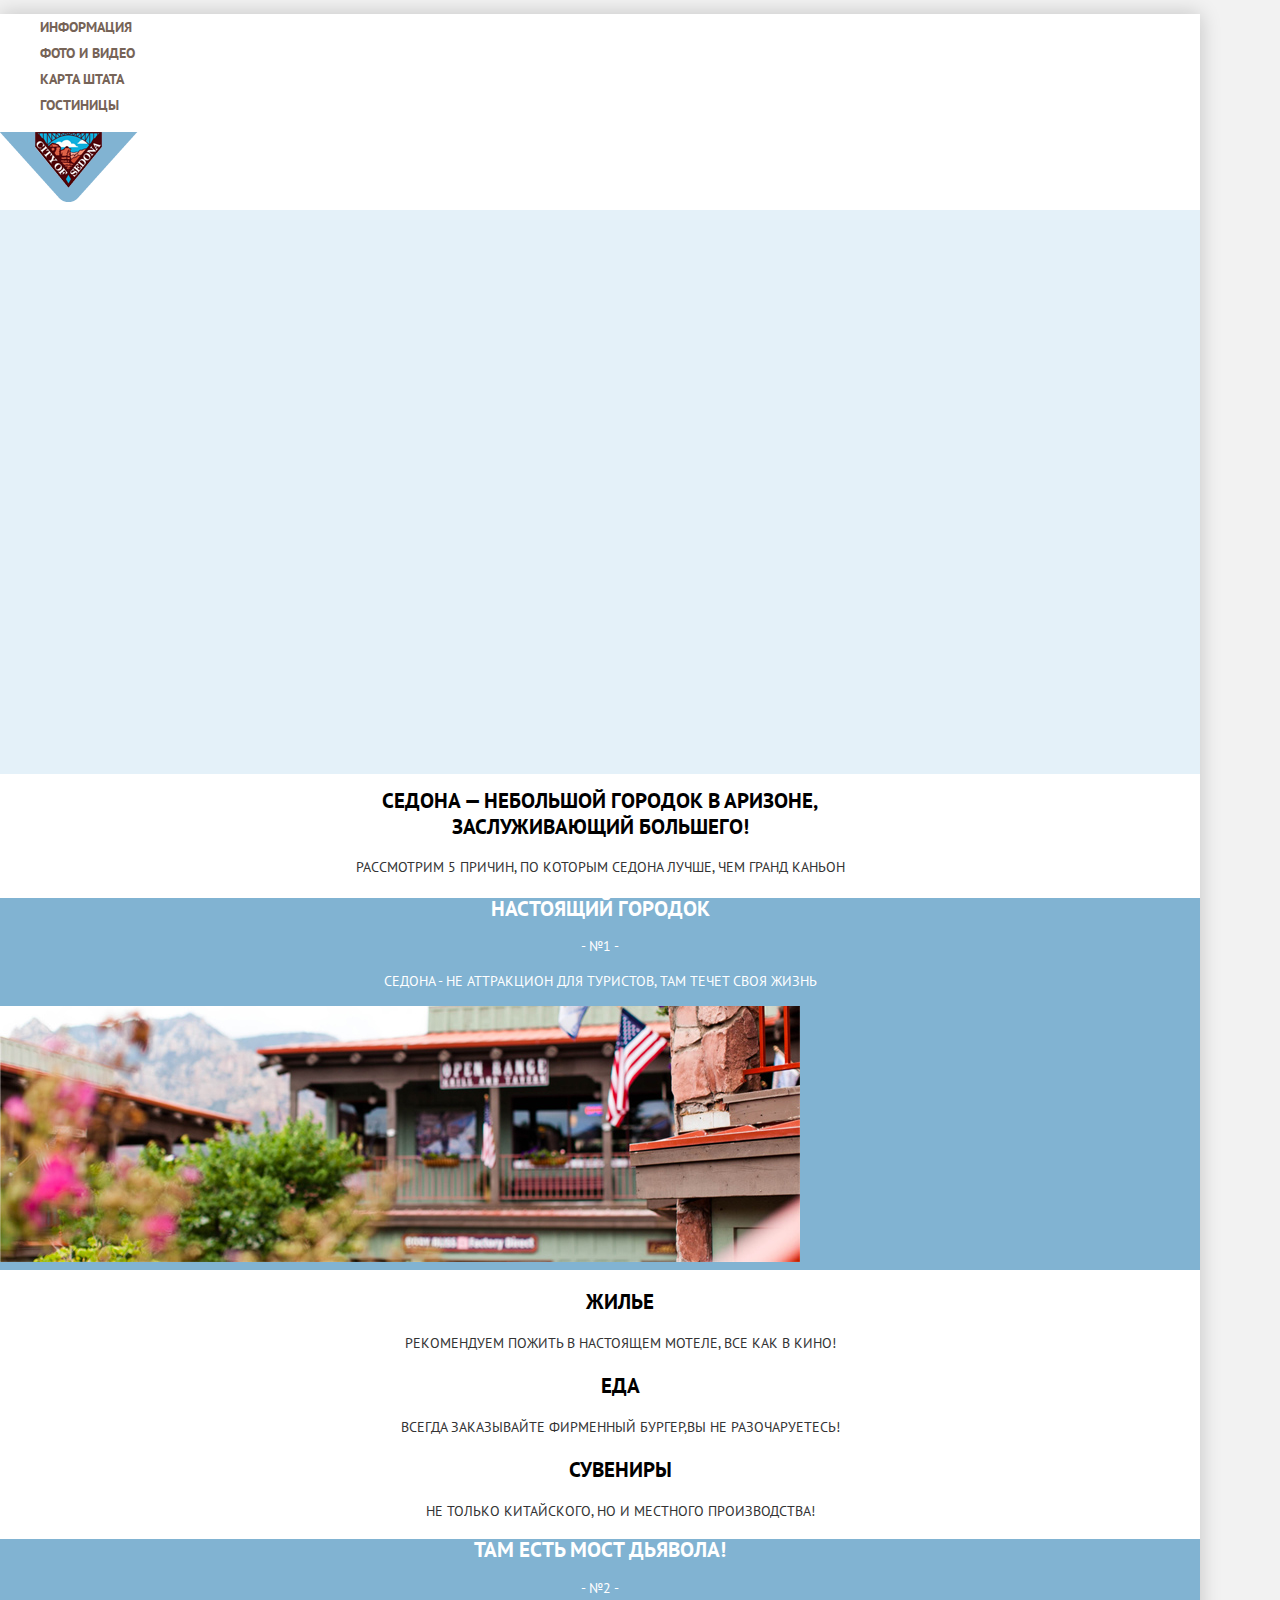
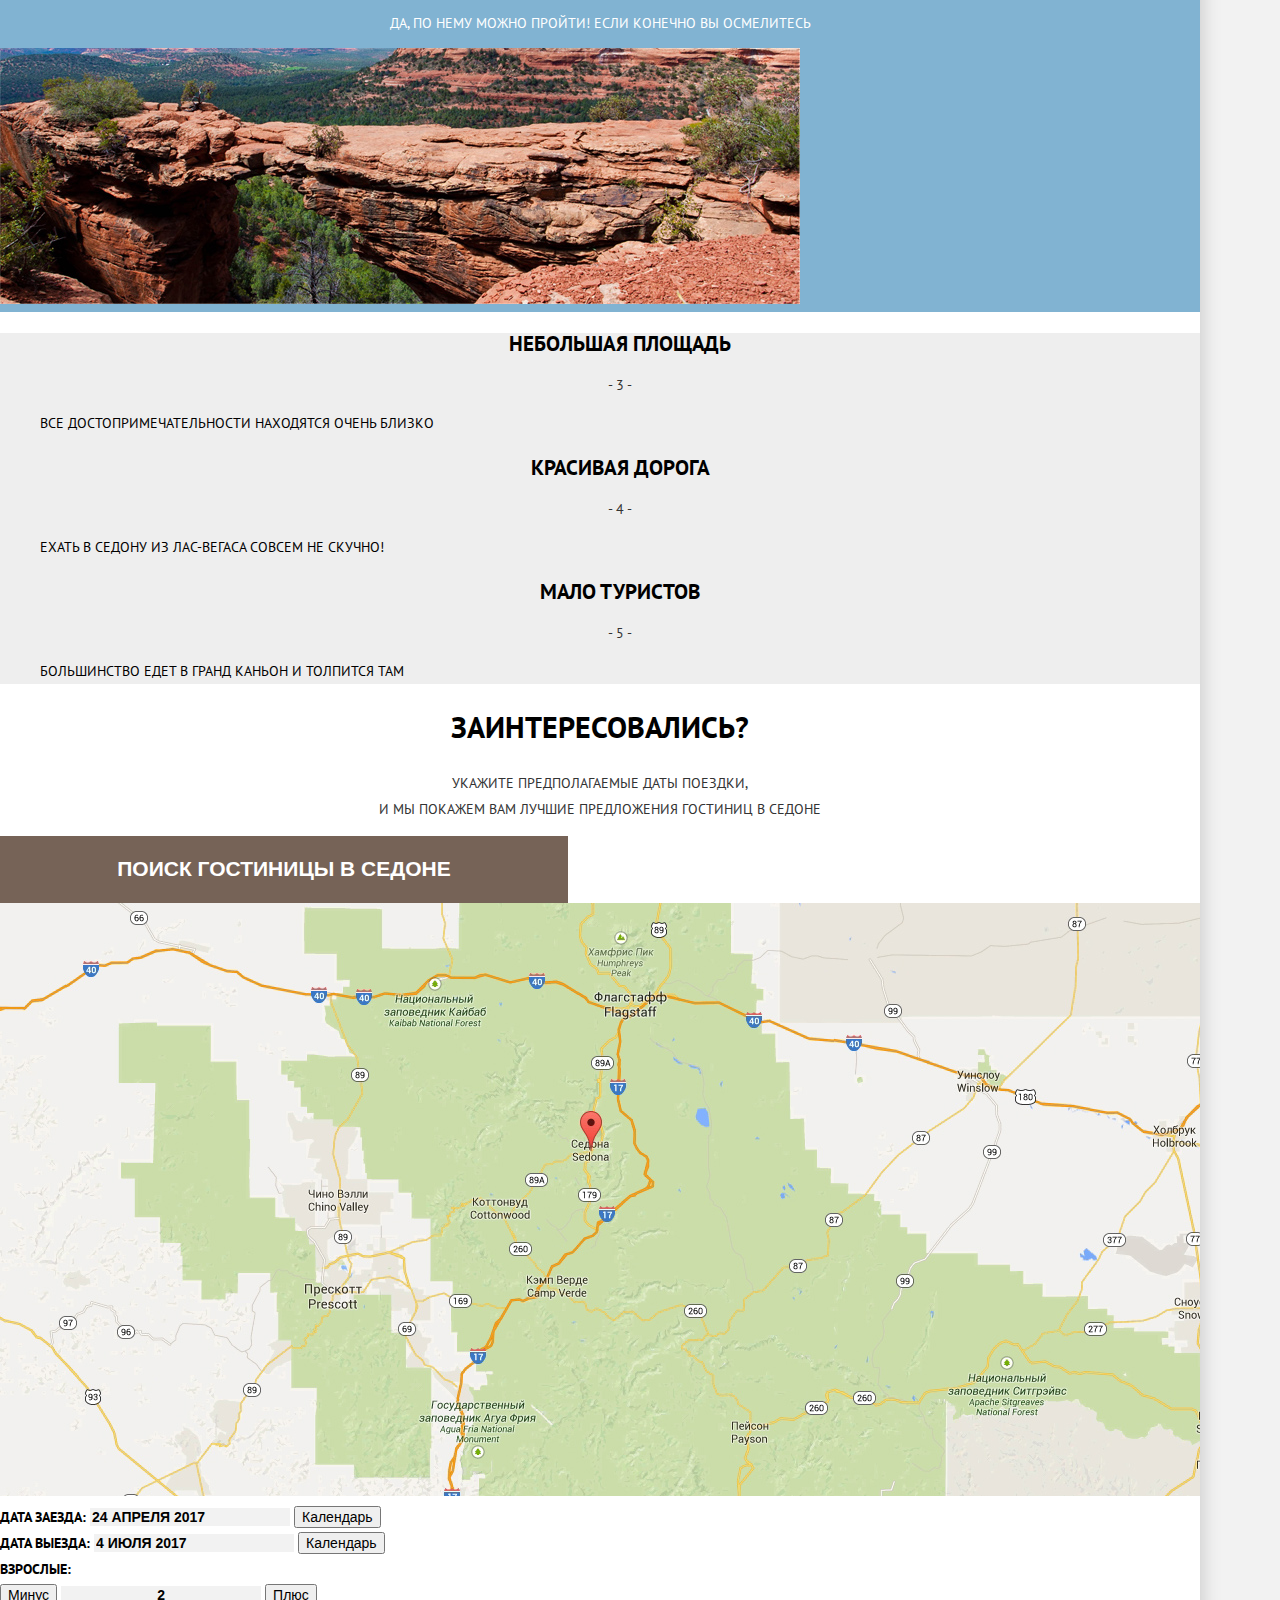
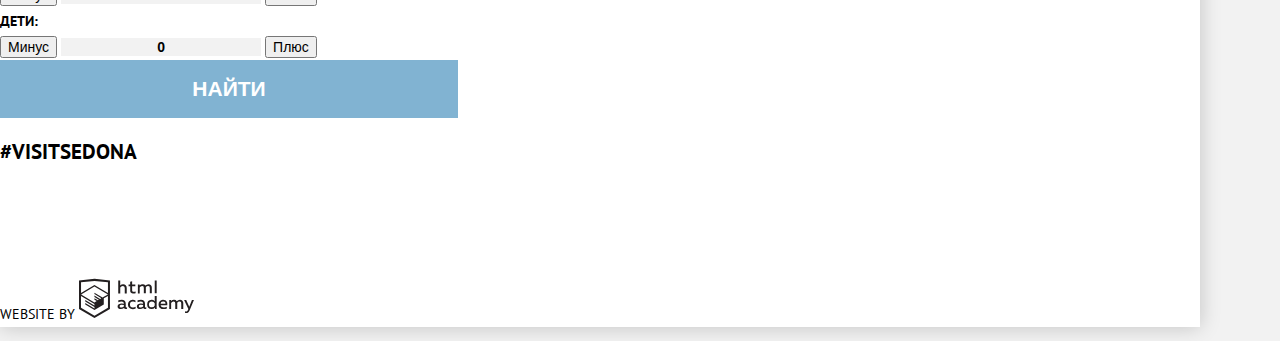
==== commit 82d6ff20: "Исправления" ====
--- a/index.html
+++ b/index.html
@@ -4,19 +4,21 @@
       <meta charset="utf-8">
       <title>Добро пожаловать в Седону!</title>
       <link href="https://fonts.googleapis.com/css?family=PT+Sans:400,700&amp;subset=cyrillic" rel="stylesheet">
+      <link rel="stylesheet" href="css/normalize.css">
       <link href="css/style.css" rel="stylesheet">
    </head>
    <body>
+      <div class="main-page">
       <header class="main-header">
          <nav class="menu">
             <ul class="main-menu">
-               <li class="menu-item"><a href="info.html" class="item-link">Информация</a>
+               <li class="menu-item menu-item-left"><a href="info.html" class="item-link item-link-active">Информация</a>
                </li>
-               <li class="menu-item"><a href="gallery.html" class="item-link">Фото и видео</a>
+               <li class="menu-item menu-item-left"><a href="gallery.html" class="item-link item-link-active">Фото и видео</a>
                </li>
-               <li class="menu-item"><a href="map.html" class="item-link">Карта штата</a>
+               <li class="menu-item menu-item-right"><a href="map.html" class="item-link item-link-active">Карта штата</a>
                </li>
-               <li class="menu-item"><a href="catalog.html" class="item-link">Гостиницы</a>
+               <li class="menu-item menu-item-right"><a href="catalog.html" class="item-link item-link-active">Гостиницы</a>
                </li>
             </ul>
          </nav>
@@ -34,68 +36,58 @@
             <p class="reasons">Рассмотрим 5 причин, по которым Седона лучше, чем Гранд Каньон</p>
          </section>
          <section class="reasons-block-1">
-            <h2 class="reasons-block-title">Настоящий<br>
-            городок
+            <h2 class="reasons-block-title">Настоящий городок
             </h2>
             <p class="reasons-description">- №1 -</p>
-            <p class="reasons-description">Седона - не аттракцион для туристов,<br>
-            там течет своя жизнь
+            <p class="reasons-description">Седона - не аттракцион для туристов, там течет своя жизнь
             </p>
-            <img src="img/sedona-view1.jpeg" width="800" height="256" alt="Фото Седоны">
+            <img src="img/sedona-view1.jpg" width="800" height="256" alt="Фото Седоны">
          </section>
          <section class="features">
             <ul class="features-list">
                <li class="feature-item">
                   <h3 class="features-housing">Жилье</h3>
-                  <p>Рекомендуем пожить в настоящем<br>
-                   мотеле, все как в кино!
+                  <p>Рекомендуем пожить в настоящем мотеле, все как в кино!
                    </p>
                </li>
                <li class="feature-item">
                   <h3 class="features-food">Еда</h3>
-                  <p>Всегда заказывайте фирменный бургер,<br>
-                   вы не разочаруетесь!
+                  <p>Всегда заказывайте фирменный бургер,вы не разочаруетесь!
                    </p>
                </li>
                <li class="feature-item">
                   <h3 class="features-souvenir">Сувениры</h3>
-                  <p>Не только китайского, но и местного<br>
-                  производства!
+                  <p>Не только китайского, но и местного производства!
                   </p>
                </li>
             </ul>
          </section>
          <section class="reasons-block-2">
-            <h2 class="reasons-block-title">Там есть<br>
-            мост дьявола!
+            <h2 class="reasons-block-title">Там есть мост дьявола!
             </h2>
             <p class="reasons-description">- №2 -</p>
-            <p class="reasons-description">Да, по нему можно пройти! Если конечно<br>
-            вы осмелитесь
+            <p class="reasons-description">Да, по нему можно пройти! Если конечно вы осмелитесь
             </p>
-            <img src="img/sedona-view2.jpeg" width="800" height="256" alt="Мост дьявола">
+            <img src="img/sedona-view2.jpg" width="800" height="256" alt="Мост дьявола">
          </section>
          <section class="reason-row">
             <ul class="reason-list">
                <li class="reason-item">
                   <h3>Небольшая площадь</h3>
-                  <p class="reason-text">- 3 -<br>
-                     <br>Все достопримечательности<br>
-                     находятся очень близко
+                  <p class="reason-text">- 3 -</p>
+                  <p>Все достопримечательности находятся очень близко
                   </p>
                </li>
                <li class="reason-item">
                   <h3>Красивая дорога</h3>
                   <p class="reason-text">- 4 -<br>
-                     <br>Ехать в Седону из Лас-Вегаса совсем<br>
-                     не скучно!
+                  <p>Ехать в Седону из Лас-Вегаса совсем не скучно!
                   </p>
                </li>
                <li class="reason-item">
                   <h3>Мало туристов</h3>
                   <p class="reason-text">- 5 -<br>
-                     <br>Большинство едет в Гранд Каньон и<br>
-                     толпится там
+                  <p>Большинство едет в Гранд Каньон и толпится там
                   </p>
                </li>
             </ul>
@@ -155,8 +147,9 @@
             </ul>
          </div>
          <p class="footer-copyright">Website by
-            <a class="academy-copyright" href="https://htmlacademy.ru/intensive/htmlcss"><img src="img/logo-htmlacademy.svg" width="115" height="41" alt="HTML Academy"></a>
+            <a class="academy-copyright" href="https://htmlacademy.ru/intensive/htmlcss"><svg class="academy-logo" width="115" height="41" id="Layer_1" data-name="Layer 1" xmlns="http://www.w3.org/2000/svg" viewBox="0 0 108.08 36.85"><title>logo-htmlacademy-small1</title><path d="M44.61,26.88a2,2,0,0,0,.55-0.1v1.33a3.25,3.25,0,0,1-1.18.21,1.67,1.67,0,0,1-1.67-1,4.84,4.84,0,0,1-3.14,1.08c-1.51,0-2.91-.83-2.91-2.55,0-2.13,2-2.79,3.71-2.79a11.08,11.08,0,0,1,2.17.25v-0.3c0-1-.76-1.77-2.19-1.77a7.42,7.42,0,0,0-3,.64v-1.7a10.21,10.21,0,0,1,3.19-.55c2.36,0,3.81,1.12,3.81,3.65v3a0.54,0.54,0,0,0,.49.59h0.17Zm-6.44-1.13A1.35,1.35,0,0,0,39.63,27h0.11a3.39,3.39,0,0,0,2.41-1V24.58a9.72,9.72,0,0,0-1.81-.21c-1,0-2.16.33-2.16,1.38h0Zm12.36-6.11a5,5,0,0,1,2.57.64V22a4.08,4.08,0,0,0-2.3-.7,2.75,2.75,0,1,0,0,5.49,5,5,0,0,0,2.43-.64v1.71a6.27,6.27,0,0,1-2.76.57A4.21,4.21,0,0,1,46,24.51q0-.21,0-0.41a4.32,4.32,0,0,1,4.18-4.46h0.38Zm12.17,7.24a2,2,0,0,0,.55-0.1v1.33a3.25,3.25,0,0,1-1.18.21,1.67,1.67,0,0,1-1.67-1,4.84,4.84,0,0,1-3.14,1.08c-1.51,0-2.91-.83-2.91-2.55,0-2.13,2-2.79,3.71-2.79a11.08,11.08,0,0,1,2.17.25v-0.3c0-1-.76-1.77-2.19-1.77a7.42,7.42,0,0,0-3,.64v-1.7a10.21,10.21,0,0,1,3.19-.55c2.36,0,3.81,1.12,3.81,3.65v3a0.54,0.54,0,0,0,.49.59h0.17Zm-6.44-1.13A1.35,1.35,0,0,0,57.73,27h0.11a3.39,3.39,0,0,0,2.41-1V24.58a9.72,9.72,0,0,0-1.81-.21c-1.06,0-2.16.33-2.16,1.38h0ZM73,16V28.2H71.35V26.88a3.88,3.88,0,0,1-3.19,1.54,4.4,4.4,0,0,1,0-8.78,3.81,3.81,0,0,1,3,1.3V16H73Zm-4.53,5.22a2.76,2.76,0,1,0,0,5.52A2.86,2.86,0,0,0,71.15,25V23A2.91,2.91,0,0,0,68.49,21.27ZM79,19.64c3.31,0,4.46,2.68,3.92,5.09H76.7c0.21,1.5,1.67,2.11,3.19,2.11a6.11,6.11,0,0,0,2.64-.59v1.6a7.14,7.14,0,0,1-3,.57C77,28.42,74.78,27,74.78,24a4.18,4.18,0,0,1,4-4.39H79Zm0.09,1.54a2.28,2.28,0,0,0-2.44,2.1v0.06H81.3A2,2,0,0,0,79.13,21.18Zm5.73,7V19.87h1.65v1a3.81,3.81,0,0,1,2.78-1.27A2.86,2.86,0,0,1,91.89,21a4.12,4.12,0,0,1,2.91-1.33A3.06,3.06,0,0,1,98,23V28.2h-1.9V23.05a1.59,1.59,0,0,0-1.42-1.75H94.42a2.8,2.8,0,0,0-2.07,1.12V28.2h-1.9V23.05A1.59,1.59,0,0,0,89,21.31H88.8a3,3,0,0,0-2.21,1.29v5.63H84.86Zm21.31-8.33h1.9l-3.91,9.46c-0.9,2.17-2.09,2.86-3.35,2.86a4.76,4.76,0,0,1-1.1-.14V30.46a2.86,2.86,0,0,0,.85.12c0.9,0,1.58-.64,2.07-1.9l0.17-.42-4-8.4h2l2.86,6.29ZM38.73,1.46V6.22a3.81,3.81,0,0,1,2.7-1.14,3.25,3.25,0,0,1,3.44,3.4v5.15H43V8.72a1.81,1.81,0,0,0-1.61-2h-0.3a2.93,2.93,0,0,0-2.32,1.39v5.52h-1.9V1.46h1.9ZM49.94,2.31v3h3V6.91h-3v3.81c0,1.1.5,1.46,1.58,1.46a4.49,4.49,0,0,0,1.69-.33v1.6A6.8,6.8,0,0,1,51,13.8a2.55,2.55,0,0,1-2.86-2.74V6.89H46.58V5.26h1.5V2.74Zm5.4,11.31V5.28H57v1A3.81,3.81,0,0,1,59.77,5a2.86,2.86,0,0,1,2.6,1.33A4.12,4.12,0,0,1,65.28,5,3.06,3.06,0,0,1,68.44,8.4v5.21h-1.9V8.46a1.59,1.59,0,0,0-1.42-1.75H64.89a2.8,2.8,0,0,0-2.07,1.12v5.78h-1.9V8.46A1.59,1.59,0,0,0,59.5,6.71H59.27A3,3,0,0,0,57.06,8v5.63H55.34ZM71.17,1.45H73V13.6H71.17V1.45ZM14.71,0H14.55L0,1.54V28.21l14.55,8.66,14.55-8.66V1.54Zm12.5,27.1L14.55,34.64,1.9,27.12V16.18l12.59,7.5V25L5.86,19.9v1.31l8.68,5.21v1.39L5.87,22.65V24l8.68,5.21,8.75-5.24V18.31L27.2,16V27.12Zm0-12.53-3.48,2-1.6,1L14.51,13v1.31L21,18.23H21l-0.14.09-1,.54-5.37-3.2V17l4.24,2.52-1,.67-3.2-1.9v1.31l2.1,1.24L14.5,22.1,2,14.65,14.51,7.11Zm0-1.32L14.49,5.76,1.91,13.25v-10L14.56,1.92,27.21,3.25v10h0Z" transform="translate(0 -0.02)" /></svg></a>
          </p>
       </footer>
+      </div>
    </body>
 </html>--- a/css/style.css
+++ b/css/style.css
@@ -1,7 +1,8 @@
 body {
   font-size: 14px;
-  line-height: normal;
-  color: rgb(0, 0, 0);
+  line-height: 26px;
+  color: rgb(0, 0, 0);
+  background-color: rgb(242, 242, 242);
   font-weight: normal;
   font-family: "PT Sans", "Arial", serif;
   text-transform: uppercase;
@@ -16,10 +17,15 @@
   list-style: none;
 }
 
+.main-page {
+	width: 1200px;
+	background-color: rgb(255, 255, 255);
+	box-shadow: 0 0 20px rgba(0,0,0,0.2);
+}
+
 .item-link {
   font-weight: bold;
-  line-height: 1.857;
-  text-align: center;
+  line-height: 26px;
 }
 
 .item-link:hover {
@@ -27,13 +33,27 @@
 }
 
 .item-link:active {
-  color: rgb(178, 178, 178);
-}
+  color: rgba(0, 0, 0, 0.302);
+}
+
+.item-link-left {
+	text-align: left;
+}
+
+.item-link-right {
+	text-align: right;
+}
+
+.item-link-active {
+	color: rgb(118, 99, 87);
+}
+
 
 .main-logo {
   width: 1200px;
   height: 564px;
-  background-image: url(img/main-image.jpg);
+  background-image: url(..img/main-image.jpg);
+  background-color: rgb(228, 241, 249);
 }
 
 
@@ -44,14 +64,11 @@
 
 .main-title-reasons {
   font-size: 21px;
-  line-height: 1.238;
-  color: rgb(0, 0, 0);
   font-weight: bold;
 }
 
 .reasons {
   color: rgb(51, 51, 51);
-  line-height: 1.857;
   text-align: center;
 }
 
@@ -64,13 +81,13 @@
   font-size: 21px;
   color: rgb(255, 255, 255);
   font-weight: bold;
-  line-height: 1;
+  line-height: 21px;
   text-align: center;
  }
 
  .reasons-description {
   color: rgb(255, 255, 255);
-  line-height: 1.7;
+  line-height: 21px;
   text-align: center;
 }
 
@@ -80,16 +97,15 @@
 
 .feature-item h3 {
   font-size: 21px;
-  color: rgb(0, 0, 0);
-  font-weight: bold;
-  line-height: 1;
+  font-weight: bold;
+  line-height: 21px;
   text-align: center;
 }
 
  .feature-item p {
-  color: rgb(0, 0, 0);
+  color: rgb(51, 51, 51);
   font-weight: normal;
-  line-height: 1;
+  line-height: 21px;
   text-align: center;
 }
 
@@ -101,28 +117,27 @@
   font-size: 21px;
   color: rgb(0, 0, 0);
   font-weight: bold;
-  line-height: 1;
+  line-height: 21px;
   text-align: center;
 }
 
  .reason-text {
   font-weight: normal;
   text-align: center;
-  line-height: 1.5;
+  line-height: 21px;
+  color: rgb(51, 51, 51);
 }
 
  .search h3 {
   font-size: 30px;
   color: rgb(0, 0, 0);
   font-weight: bold;
-  line-height: 1.2;
   text-align: center;
 }
 
  .search p {
-  color: rgb(0, 0, 0);
+  color: rgb(51, 51, 51);
   font-weight: normal;
-  line-height: 1;
   text-align: center;
  }
 
@@ -133,7 +148,6 @@
   color: rgb(255, 255, 255);
   font-weight: bold;
   text-transform: uppercase;
-  line-height: 1.238;
   text-align: center;
   background-color: rgb(118, 99, 87);
   border: none;
@@ -171,6 +185,7 @@
  
 .search-form-text:focus {
   background-color: rgb(255, 255,255);
+  border: 2px solid rgb(229, 229, 229);
 }
 
 .number-field {
@@ -203,9 +218,8 @@
   background-color: rgb(84, 150, 189);
   color: rgba(255, 255, 255, 0.302);
 }
-
 .filters {
-  background-image: url(img/filter-background.png);
+  background-image: url(..img/filter-background.png);
   background-color: rgb(131, 171, 202);
 }
 
@@ -217,51 +231,58 @@
   font-size: 16px;
   color: rgb(255, 255, 255);
   font-weight: bold;
-  line-height: 1.313;
+  line-height: 21px;
   text-align: left;
 }
 
 .filter-option {
   color: rgb(255, 255, 255);
-  line-height: 1.5;
-  text-align: left;
+  line-height: 21px;
+  text-align: left;
+}
+
+.scale-mark1:before {
+  content: "От";
+}
+
+.scale-mark2:before {
+  content: "До";
 }
 
 .filter-button {
   color: rgb(255, 255, 255);
-  line-height: 1.5;
+  line-height: 21px;
   width: 137px;
   height: 36px;
   background-color: transparent;
   text-transform: uppercase;
   border: 2px solid rgb(255,255,255);
+  border-radius: 2px;
 }
 
 .filter-button:hover {
   color: rgb(0, 0, 0);
   background-color: rgb(255,255,255);
-  border: 2px solid rgb(255,255,255);
 }
 
 
 .hotel-sort-num {
   font-size: 21px;
   font-weight: bold;
-  line-height: 1.238;
   text-align: left;
 }
 
 .hotel-sort-find {
   font-size: 12px;
   color: rgb(0, 0, 0);
-  line-height: 1.5;
+  line-height: 18px;
   text-align: left;
 }
 
 .hotel-sort_link {
   font-size: 12px;
-  color: rgb(242, 242, 242);
-  line-height: 1.5;
+  color: rgba(0, 0, 0, 0.302);
+  line-height: 18px;
   text-align: left;
   text-decoration: none; 
   border-bottom: 1px dotted rgb(129, 179, 210);
@@ -277,10 +298,15 @@
   border: none;
 }
 
+.hotel-sort-active {
+  color: rgb(129, 179, 210);
+  text-decoration: none; 
+  border: none;
+}
+
 .hotel-name-link {
   font-size: 21px;
   font-weight: bold;
-  line-height: 1.238;
   text-align: left;
 }
 
@@ -289,13 +315,13 @@
 }
 
 .hotel-name-link:active {
-  color: rgb(242, 242, 242);
+  color: rgba(0, 0, 0, 0.302);
 }
 
 .hotel-type,
 .hotel-price {
   color: rgb(51, 51, 51);
-  line-height: 1.5;
+  line-height: 21px;
   text-align: left;
 }
 
@@ -330,14 +356,28 @@
 }
 
 .hotel-rating {
-  color: rgb(177, 177, 177);
+  color: rgb(102, 102, 102);
   background-color: rgb(242, 242, 242);
-}
-
-
+  line-height: 21px;
+}
 
 .footer-tag {
  font-size: 21px;
  font-weight: bold;
 }
- 
+
+.footer-social {
+  font-size: 0px;
+}
+ 
+.academy-logo {
+	fill: rgb(35, 31, 32);
+}
+
+.academy-logo:hover {
+	fill: rgb(129, 179, 210);
+}
+
+.academy-logo:active {
+	fill: rgb(189, 187, 188);
+}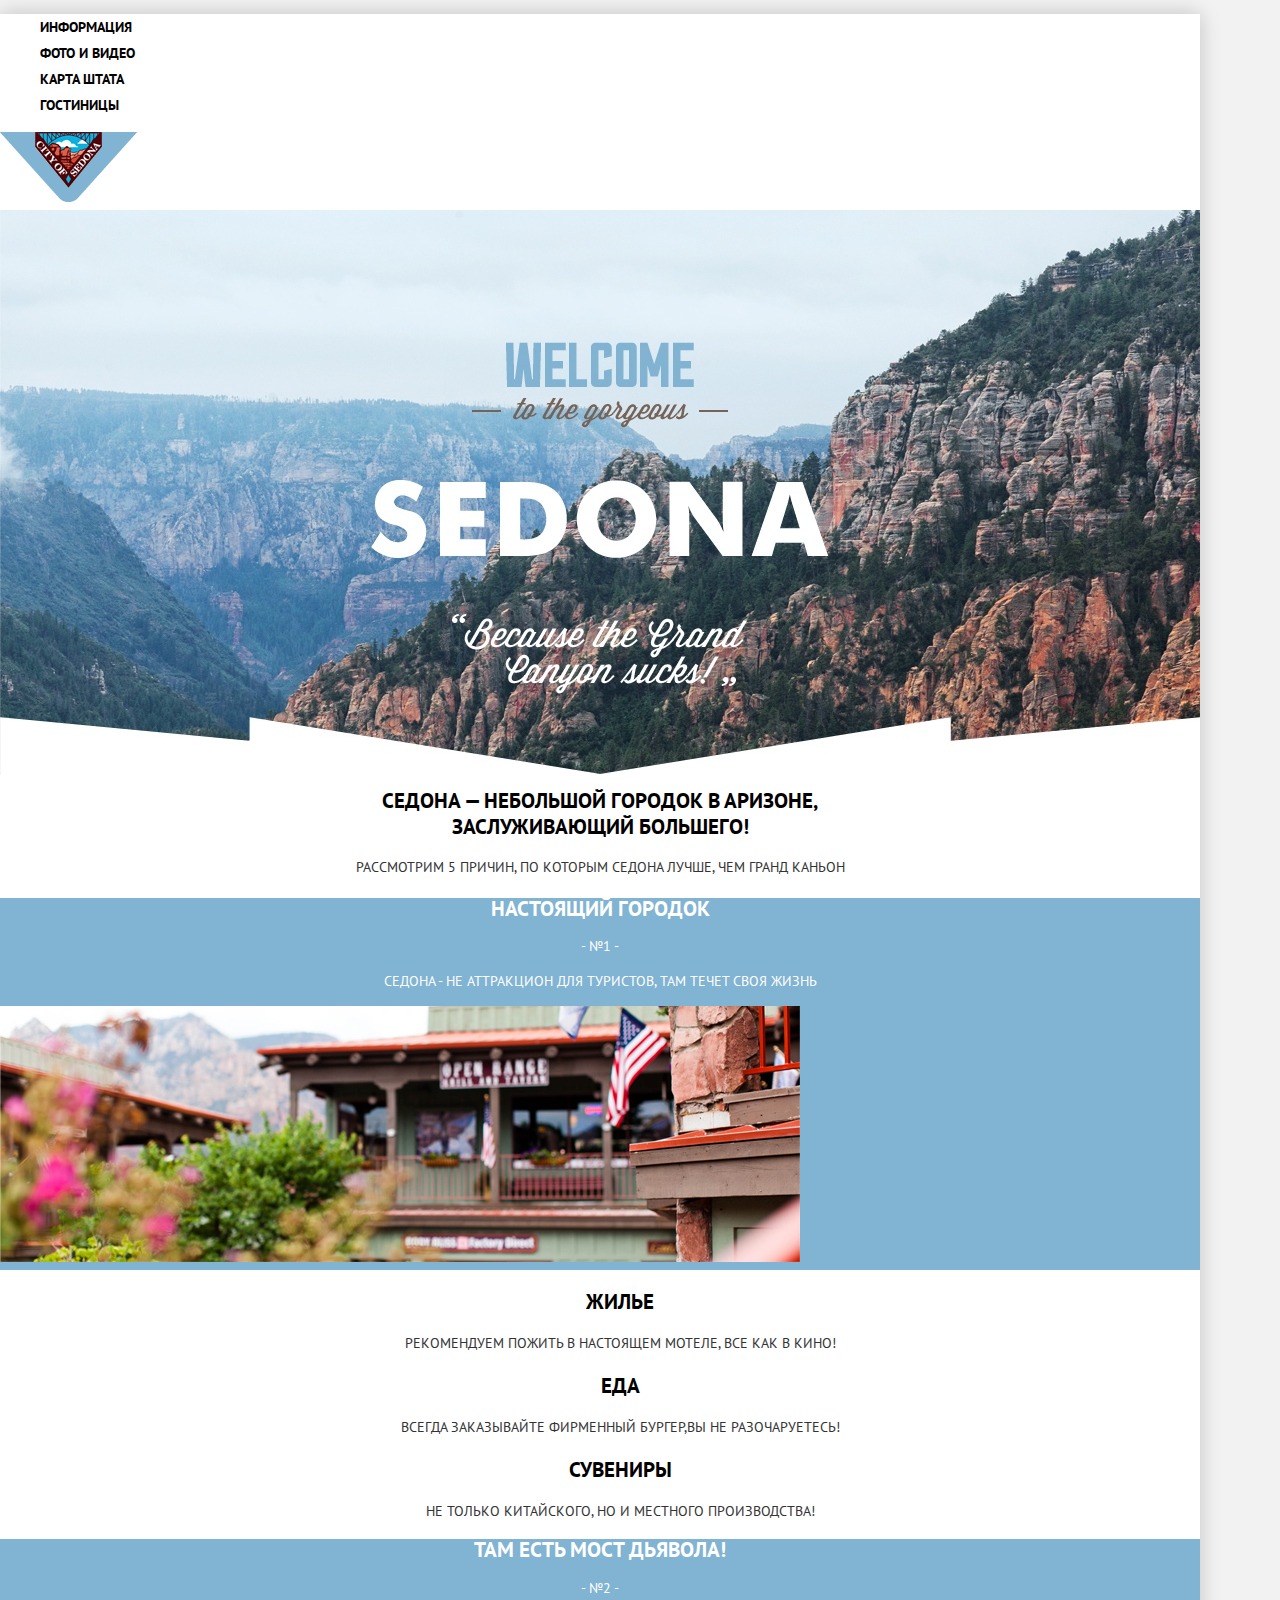
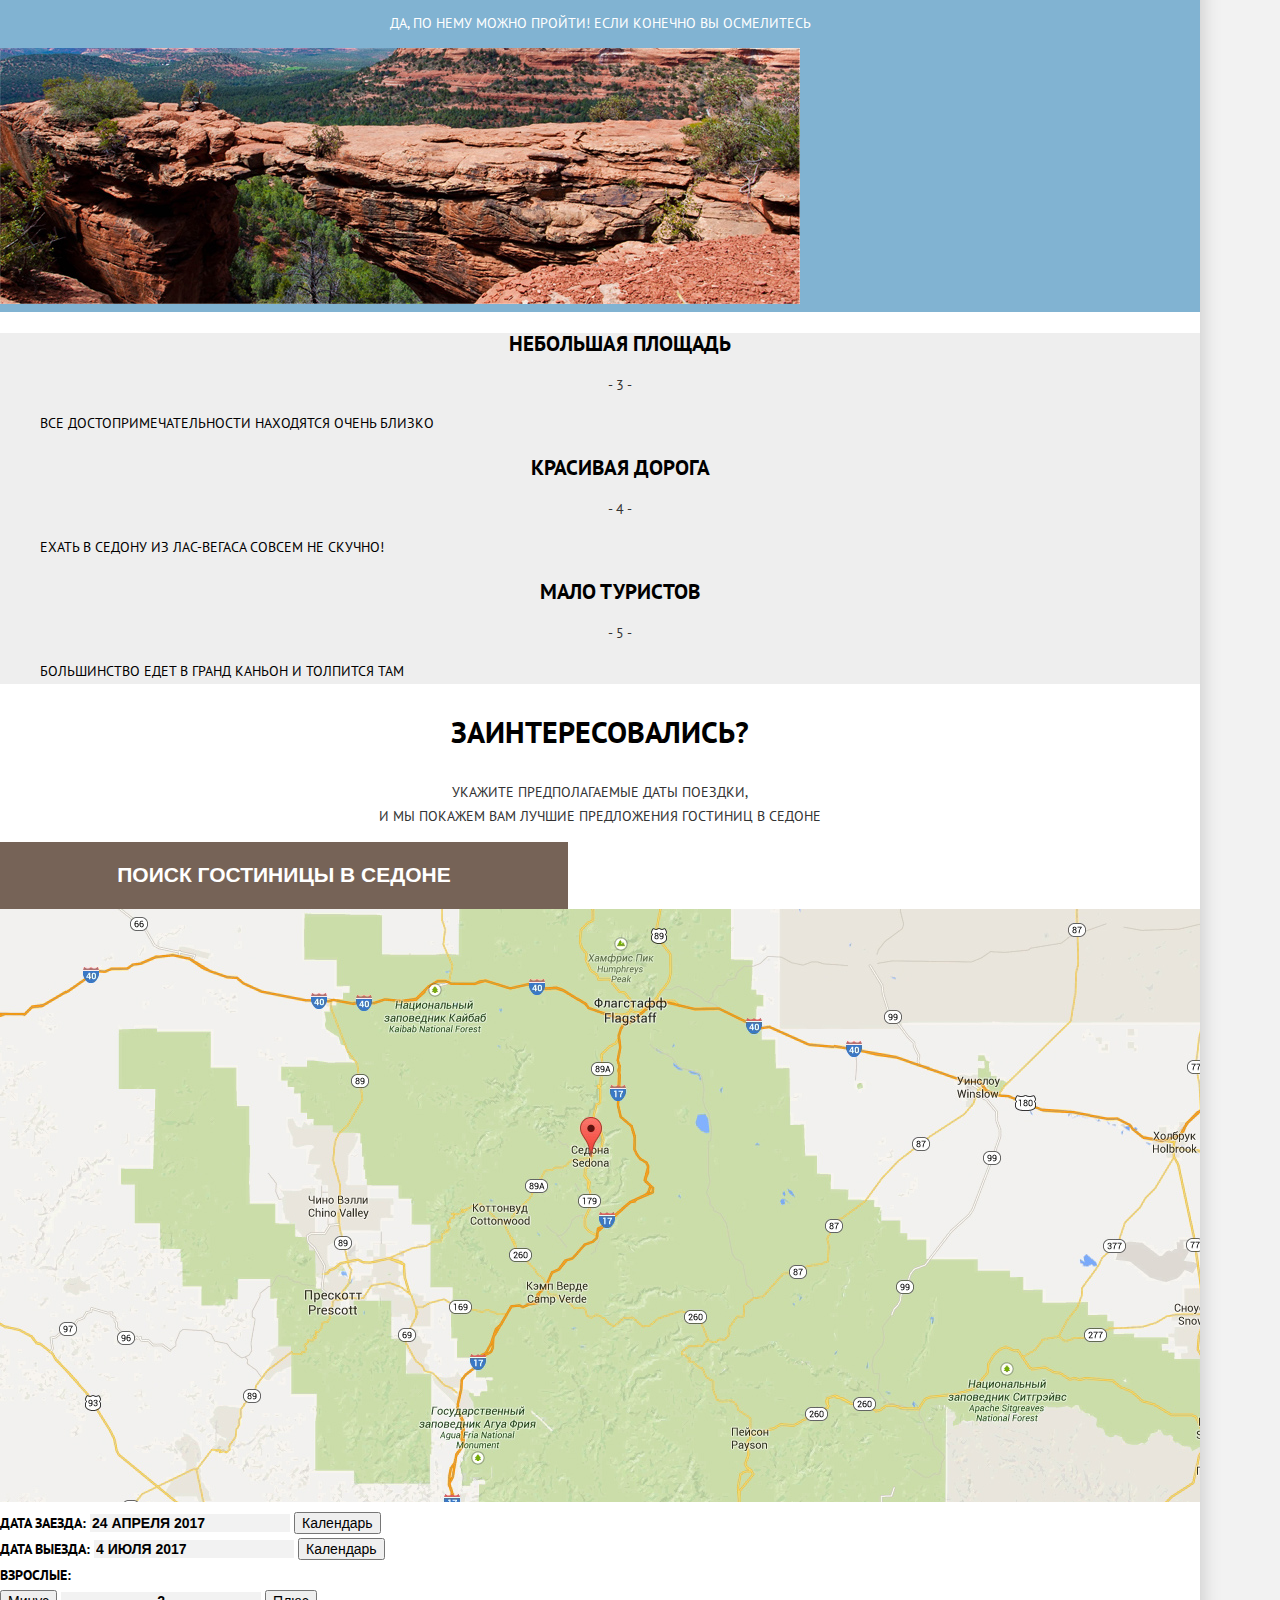
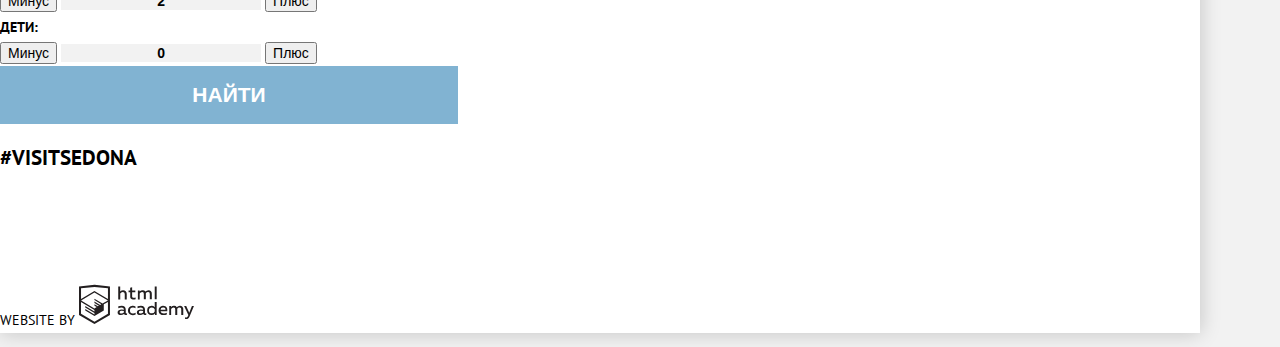
==== commit e8cbe8cc: "Исправления-2" ====
--- a/index.html
+++ b/index.html
@@ -12,13 +12,13 @@
       <header class="main-header">
          <nav class="menu">
             <ul class="main-menu">
-               <li class="menu-item menu-item-left"><a href="info.html" class="item-link item-link-active">Информация</a>
+               <li class="menu-item menu-item-left"><a href="info.html" class="item-link">Информация</a>
                </li>
-               <li class="menu-item menu-item-left"><a href="gallery.html" class="item-link item-link-active">Фото и видео</a>
+               <li class="menu-item menu-item-left"><a href="gallery.html" class="item-link">Фото и видео</a>
                </li>
-               <li class="menu-item menu-item-right"><a href="map.html" class="item-link item-link-active">Карта штата</a>
+               <li class="menu-item menu-item-right"><a href="map.html" class="item-link">Карта штата</a>
                </li>
-               <li class="menu-item menu-item-right"><a href="catalog.html" class="item-link item-link-active">Гостиницы</a>
+               <li class="menu-item menu-item-right"><a href="catalog.html" class="item-link">Гостиницы</a>
                </li>
             </ul>
          </nav>
--- a/css/style.css
+++ b/css/style.css
@@ -52,7 +52,7 @@
 .main-logo {
   width: 1200px;
   height: 564px;
-  background-image: url(..img/main-image.jpg);
+  background-image: url(../img/main-image.jpg);
   background-color: rgb(228, 241, 249);
 }
 
@@ -133,12 +133,14 @@
   color: rgb(0, 0, 0);
   font-weight: bold;
   text-align: center;
+  line-height: 36px;
 }
 
  .search p {
   color: rgb(51, 51, 51);
   font-weight: normal;
   text-align: center;
+  line-height: 24px;
  }
 
  .search-button {
@@ -186,6 +188,7 @@
 .search-form-text:focus {
   background-color: rgb(255, 255,255);
   border: 2px solid rgb(229, 229, 229);
+  outline: none;
 }
 
 .number-field {
@@ -219,7 +222,7 @@
   color: rgba(255, 255, 255, 0.302);
 }
 .filters {
-  background-image: url(..img/filter-background.png);
+  background-image: url(../img/filter-background.png);
   background-color: rgb(131, 171, 202);
 }
 
@@ -369,7 +372,16 @@
 .footer-social {
   font-size: 0px;
 }
- 
+
+.twitter-button {
+	display: block;
+	width: 48px;
+	height: 46px;
+	background-image: url(../img/twitter-icon.svg);
+	background-size: 48px 46px;
+}
+ 
+
 .academy-logo {
 	fill: rgb(35, 31, 32);
 }
@@ -380,4 +392,7 @@
 
 .academy-logo:active {
 	fill: rgb(189, 187, 188);
-}+}
+
+html { box-sizing: border-box; }
+*, *:before, *:after { box-sizing: inherit; }